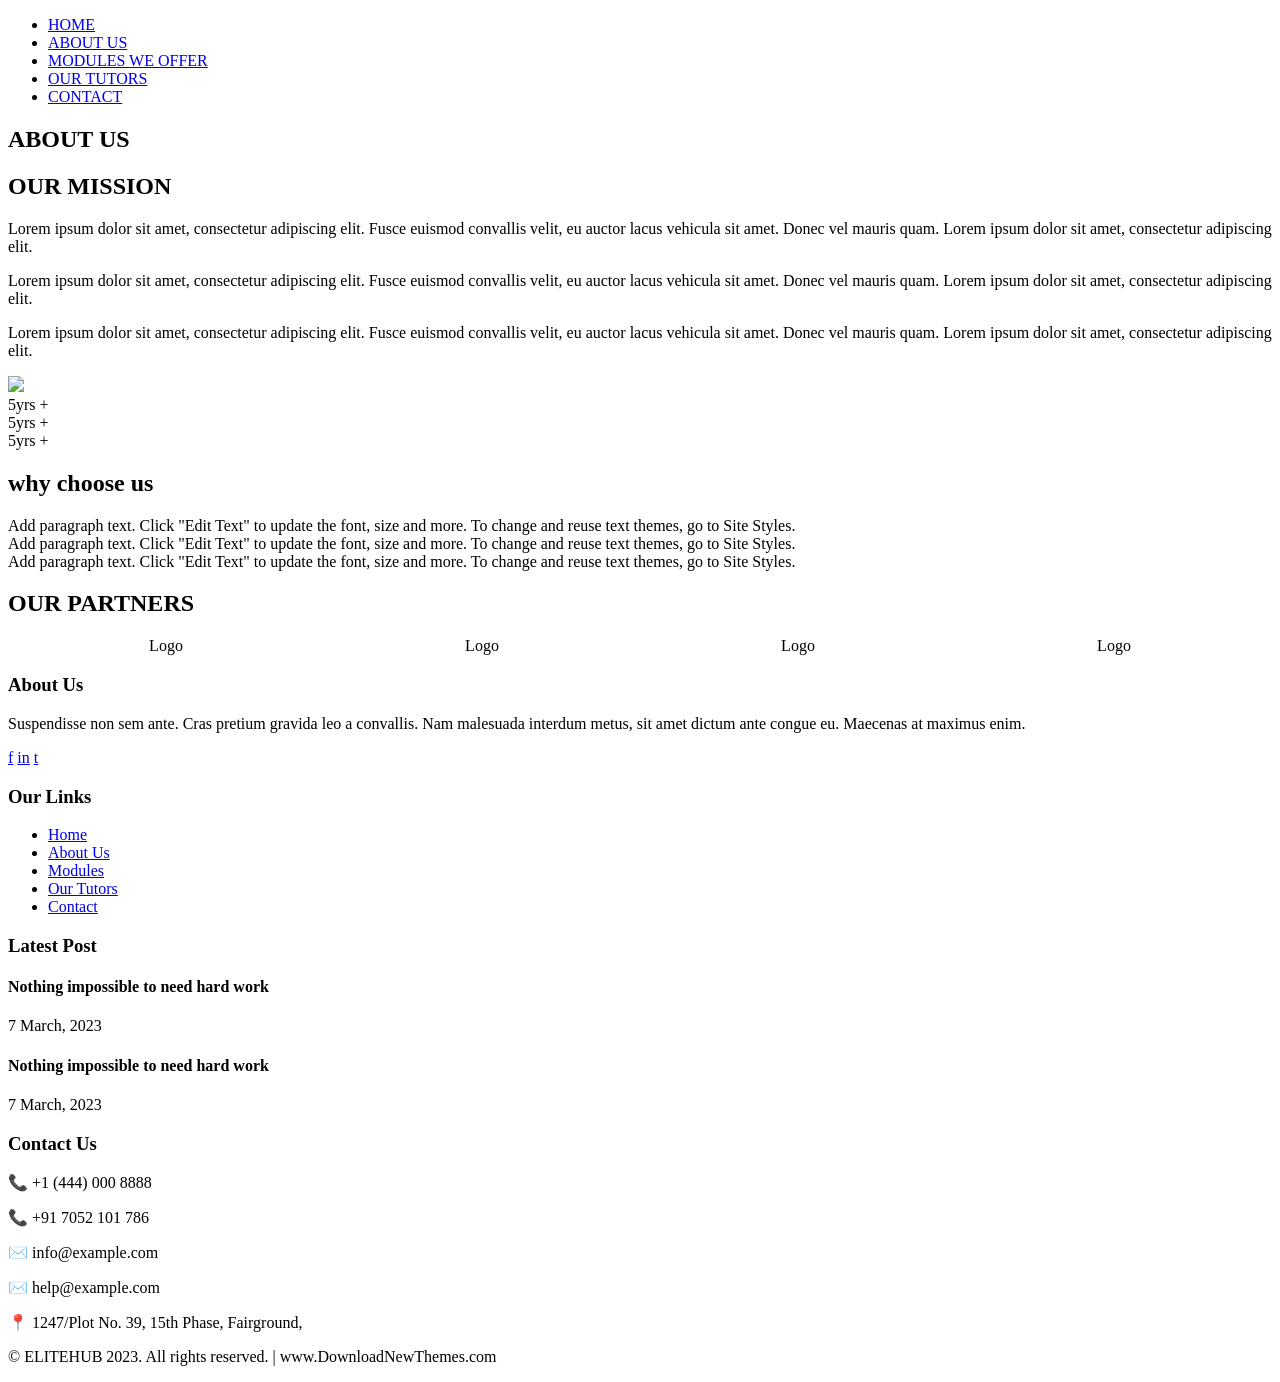
==== about.html @ 4fa6fce3 "Add files via upload" ====
<!DOCTYPE html>
<html lang="en">
<head>
    <meta charset="UTF-8">
    <meta name="viewport" content="width=device-width, initial-scale=1.0">
    <title>Elite Study Hub</title>
    <link rel="stylesheet" href="styles2.css">
    <link href="https://fonts.googleapis.com/css2?family=Poppins:ital,wght@0,100;0,200;0,300;0,400;0,500;0,600;0,700;0,800;0,900;1,100;1,200;1,300;1,400;1,500;1,600;1,700;1,800;1,900&display=swap" rel="stylesheet">
<link href="https://fonts.googleapis.com/css2?family=Poppins:ital,wght@0,100;0,200;0,300;0,400;0,500;0,600;0,700;0,800;0,900;1,100;1,200;1,300;1,400;1,500;1,600;1,700;1,800;1,900&display=swap" rel="stylesheet">

</head>
<body>

<!-- NAVBAR -->
<header>
    <div class="nav-links">
                <i class="fa fa-times"></i>
                <ul>
                  <li><a href="index.html">HOME</a></li>
                  <li><a href="About.html">ABOUT US</a></li>
                  <li><a href="Modules.html">MODULES WE OFFER</a></li>
                  <li><a href="Our tutors.html">OUR TUTORS</a></li>
                  <li><a href="contact.html">CONTACT</a></li>
                </ul>
            </div>
</header>

<!-- HERO SECTION -->
<section class="sub-hero">
    <div class="sub-hero-content">
        <h1>ABOUT US</h1>
    </div>
</section>

<!-- CONTENT -->

<section class="about us">

  <div class="row">
    <div class="about-col">
      <h1>OUR MISSION</h1>
      <p>Lorem ipsum dolor sit amet, consectetur adipiscing elit. 
        Fusce euismod convallis velit, eu auctor lacus vehicula sit amet. 
        Donec vel mauris quam. Lorem ipsum dolor sit amet, consectetur adipiscing elit.</p>
        <p>Lorem ipsum dolor sit amet, consectetur adipiscing elit. 
        Fusce euismod convallis velit, eu auctor lacus vehicula sit amet. 
        Donec vel mauris quam. Lorem ipsum dolor sit amet, consectetur adipiscing elit.</p>
        <p>Lorem ipsum dolor sit amet, consectetur adipiscing elit. 
        Fusce euismod convallis velit, eu auctor lacus vehicula sit amet. 
        Donec vel mauris quam. Lorem ipsum dolor sit amet, consectetur adipiscing elit.</p>
    </div>

    <div class="about-col">
      <img src="images/abt.jpg">
    </div> 
  </div>
</section>

  <div class="container">
 
    <div class="top-boxes">
      <div class="box">5yrs +</div>
      <div class="box">5yrs +</div>
      <div class="box">5yrs +</div>
    </div>
 
    <h2>why choose us</h2>
 
    <div class="why-section">
      <div class="text-box">
        Add paragraph text. Click "Edit Text" to update the font, size and more.
        To change and reuse text themes, go to Site Styles.
      </div>
 
      <div class="text-box">
        Add paragraph text. Click "Edit Text" to update the font, size and more.
        To change and reuse text themes, go to Site Styles.
      </div>
 
      <div class="text-box">
        Add paragraph text. Click "Edit Text" to update the font, size and more.
        To change and reuse text themes, go to Site Styles.
      </div>
    </div>
 
  </div>
 
<section>
    <h2 class="centered-header">OUR PARTNERS</h2>
    <div class="grid-4" style="display:flex; justify-content: space-around;">
        <div class="logo-circle">Logo</div>
        <div class="logo-circle">Logo</div>
        <div class="logo-circle">Logo</div>
        <div class="logo-circle">Logo</div>
    </div>
</section>
 

<!-- FOOTER SECTION -->
 <footer class="footer">
        <div class="footer-container">
            <!-- About Us -->
            <div class="footer-col">
                <h3>About Us</h3>
                <p class="about-text">
                    Suspendisse non sem ante. Cras pretium gravida leo a convallis. Nam malesuada interdum metus, sit amet dictum ante congue eu. Maecenas at maximus enim.
                </p>
                <div class="social-footer">
                    <a href="#">f</a>
                    <a href="#">in</a>
                    <a href="#">t</a>
                </div>
            </div>
            
            <!-- Our Links -->
            <div class="footer-col">
                <h3>Our Links</h3>
                <ul class="footer-links">
                    <li><a href="#">Home</a></li>
                    <li><a href="#">About Us</a></li>
                    <li><a href="#">Modules</a></li>
                    <li><a href="#">Our Tutors</a></li>
                    <li><a href="#">Contact</a></li>
                </ul>
            </div>
            
            <!-- Latest Posts -->
            <div class="footer-col">
                <h3>Latest Post</h3>
                <div class="latest-posts">
                    <div class="post-item">
                        <div class="post-image" style="background-image: url('');"></div>
                        <div class="post-info">
                            <h4>Nothing impossible to need hard work</h4>
                            <span>7 March, 2023</span>
                        </div>
                    </div>
                    <div class="post-item">
                        <div class="post-image" style="background-image: url('');"></div>
                        <div class="post-info">
                            <h4>Nothing impossible to need hard work</h4>
                            <span>7 March, 2023</span>
                        </div>
                    </div>
                </div>
            </div>
            
            <!-- Contact Us -->
            <div class="footer-col">
                <h3>Contact Us</h3>
                <div class="contact-info-footer">
                    <p>📞 +1 (444) 000 8888</p>
                    <p>📞 +91 7052 101 786</p>
                    <p>✉️ info@example.com</p>
                    <p>✉️ help@example.com</p>
                    <p>📍 1247/Plot No. 39, 15th Phase, Fairground, </p>
                </div>
            </div>
        </div>
        
        <!-- Copyright -->
        <div class="copyright">
            <p>© ELITEHUB 2023. All rights reserved. | www.DownloadNewThemes.com</p>
        </div>
    </footer>
</body>
</html>
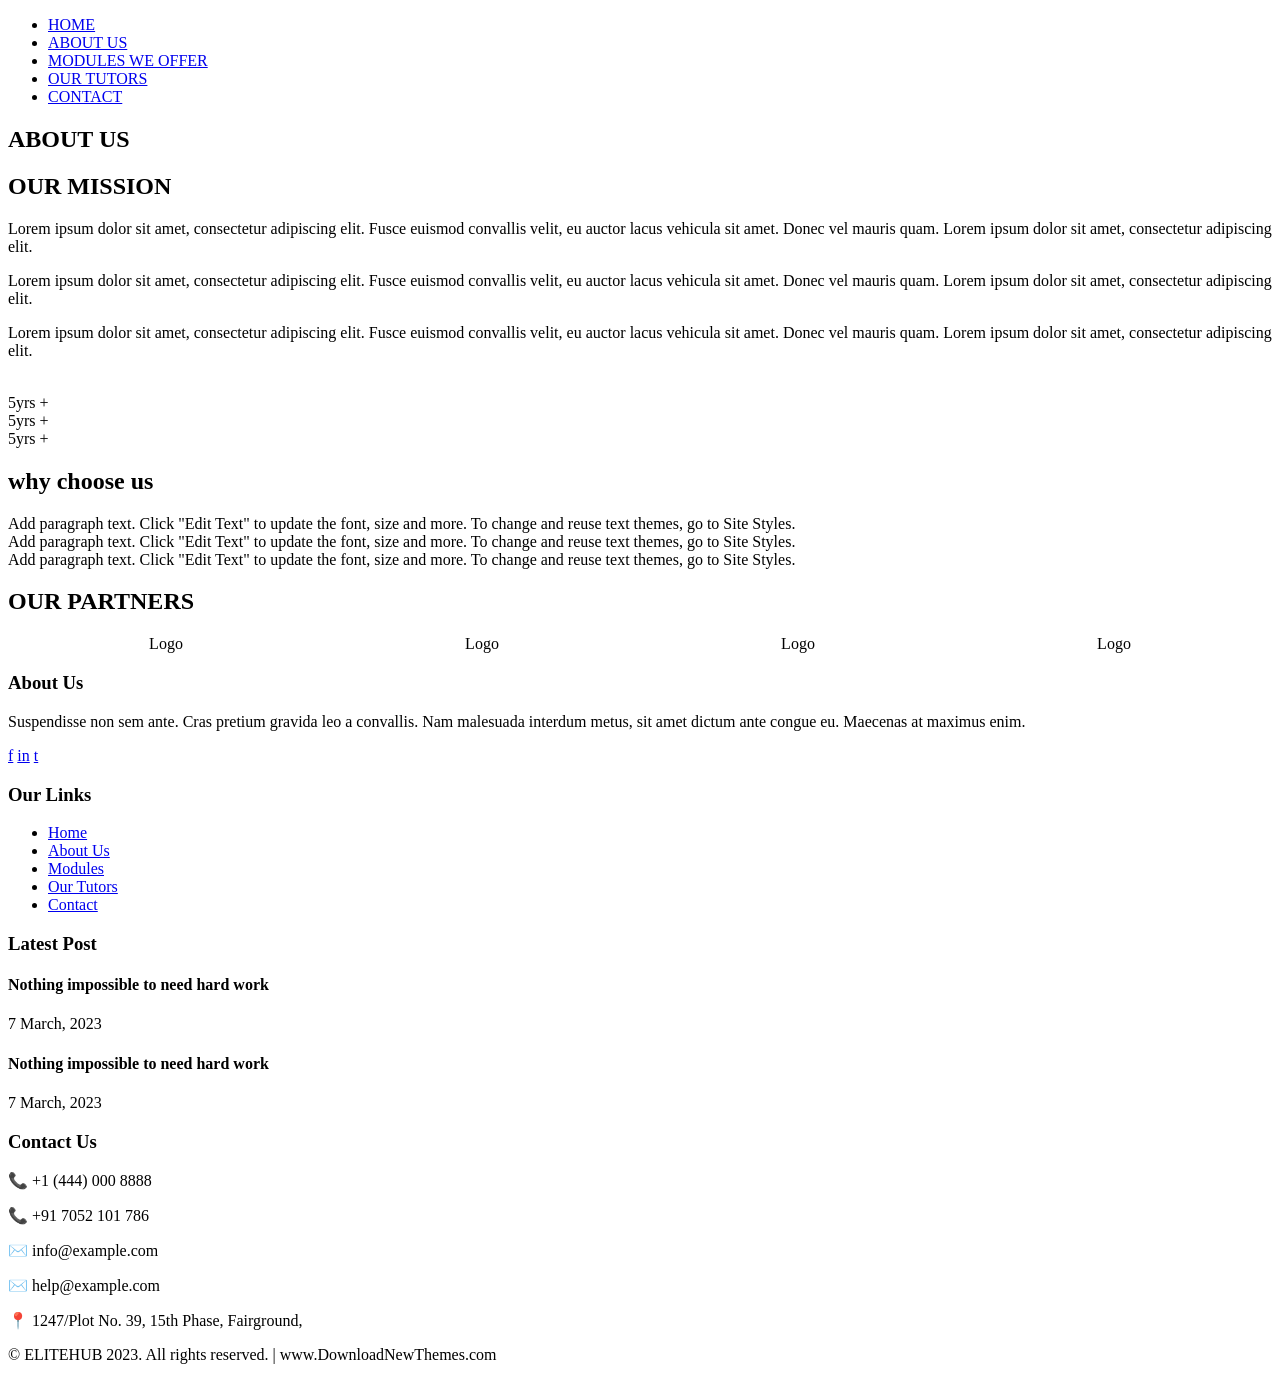
==== commit 58668cd7: "Add files via upload" ====
--- a/about.html
+++ b/about.html
@@ -13,16 +13,18 @@
 
 <!-- NAVBAR -->
 <header>
+    <nav>
     <div class="nav-links">
                 <i class="fa fa-times"></i>
                 <ul>
                   <li><a href="index.html">HOME</a></li>
-                  <li><a href="About.html">ABOUT US</a></li>
+                  <li><a href="about.html">ABOUT US</a></li>
                   <li><a href="Modules.html">MODULES WE OFFER</a></li>
                   <li><a href="Our tutors.html">OUR TUTORS</a></li>
                   <li><a href="contact.html">CONTACT</a></li>
                 </ul>
             </div>
+    </nav>
 </header>
 
 <!-- HERO SECTION -->
@@ -33,7 +35,7 @@
 </section>
 
 <!-- CONTENT -->
-
+ <main>
 <section class="about us">
 
   <div class="row">
@@ -51,7 +53,7 @@
     </div>
 
     <div class="about-col">
-      <img src="images/abt.jpg">
+      <img src="">
     </div> 
   </div>
 </section>
@@ -94,7 +96,7 @@
         <div class="logo-circle">Logo</div>
     </div>
 </section>
- 
+ </main>
 
 <!-- FOOTER SECTION -->
  <footer class="footer">
@@ -116,11 +118,11 @@
             <div class="footer-col">
                 <h3>Our Links</h3>
                 <ul class="footer-links">
-                    <li><a href="#">Home</a></li>
-                    <li><a href="#">About Us</a></li>
-                    <li><a href="#">Modules</a></li>
-                    <li><a href="#">Our Tutors</a></li>
-                    <li><a href="#">Contact</a></li>
+                    <li><a href="index.html">Home</a></li>
+                    <li><a href="about.html">About Us</a></li>
+                    <li><a href="Modules.html">Modules</a></li>
+                    <li><a href="Our tutors.html">Our Tutors</a></li>
+                    <li><a href="contact.html">Contact</a></li>
                 </ul>
             </div>
             
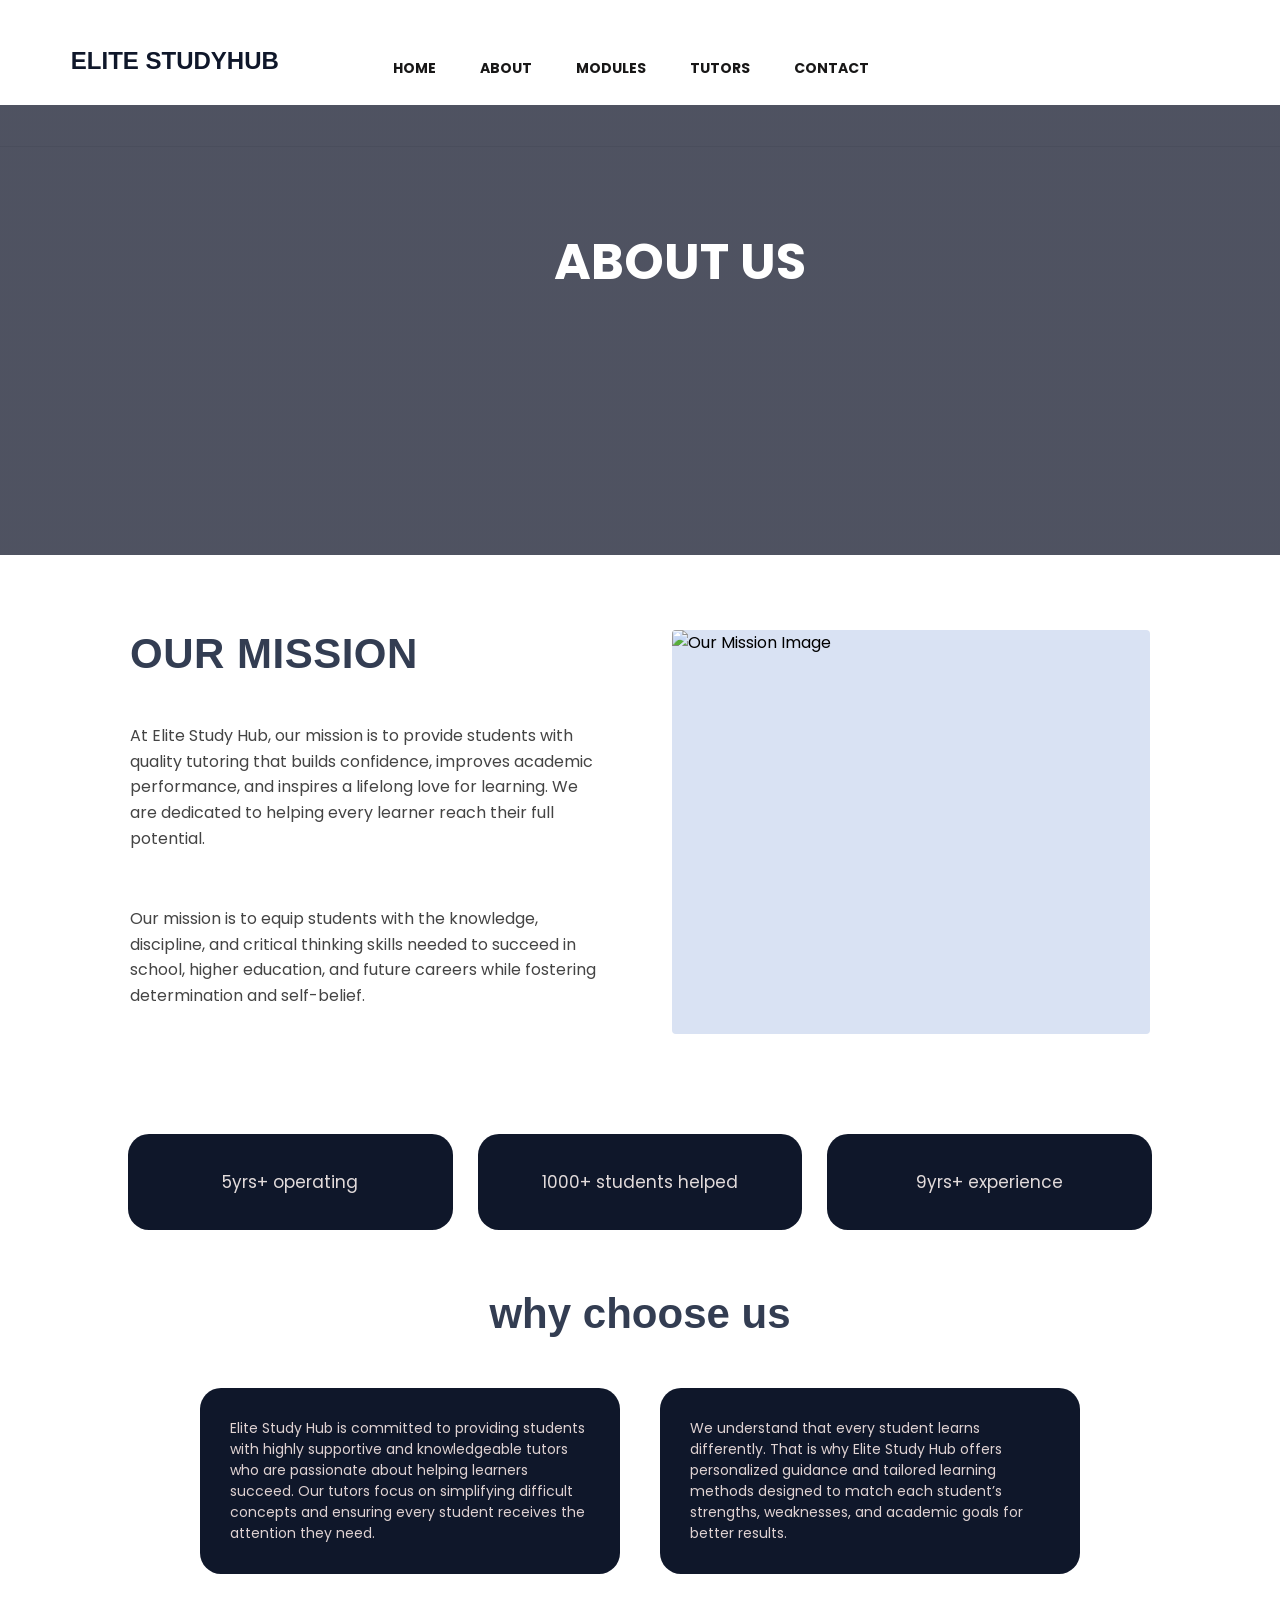
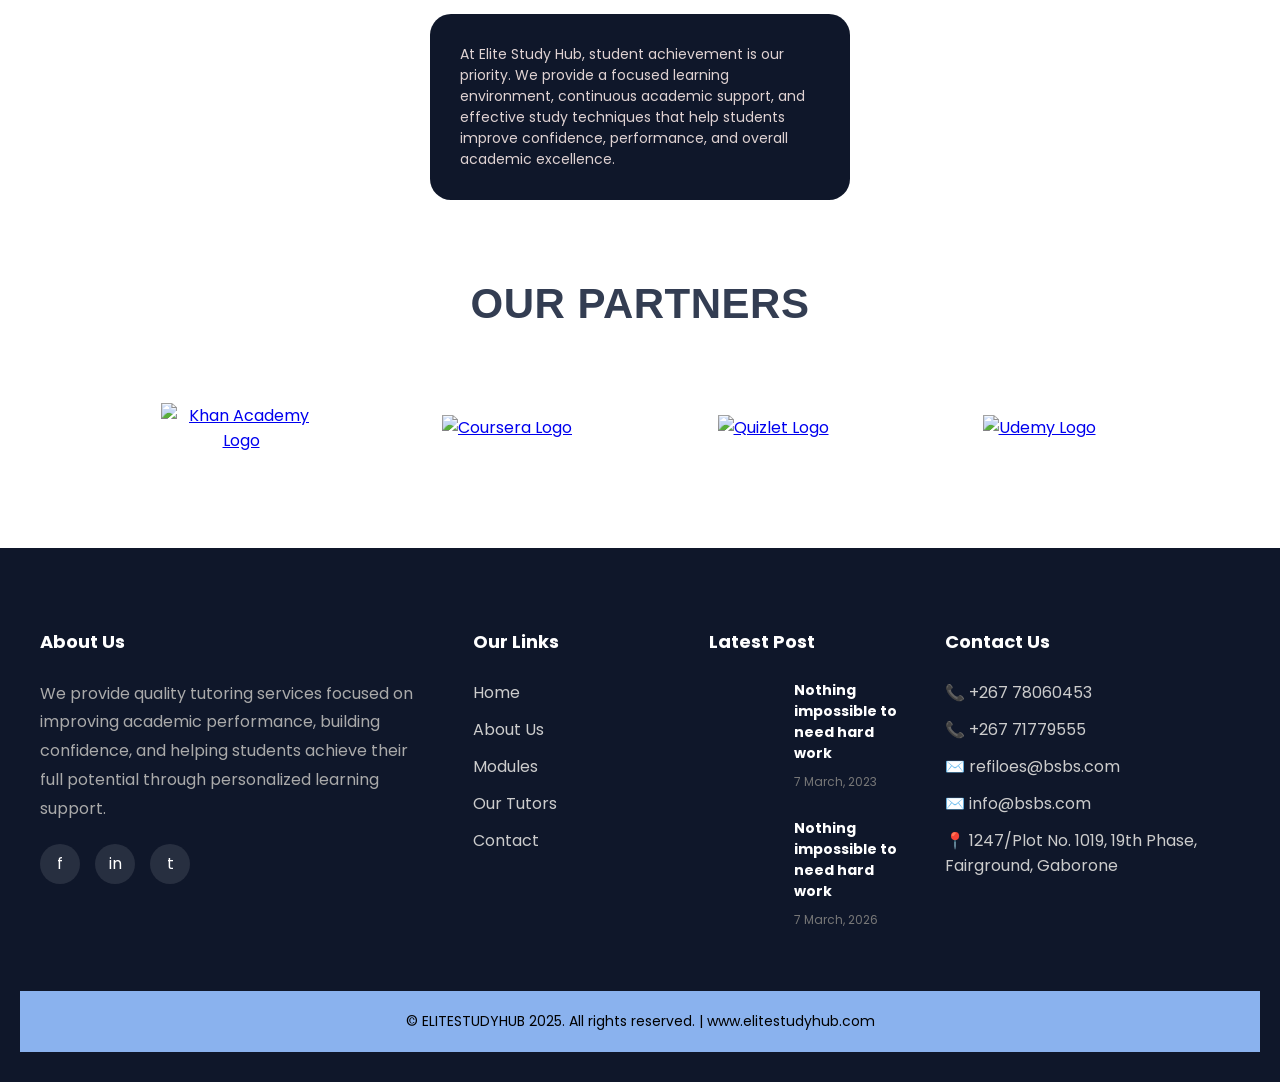
==== commit a63c876a: "Add files via upload" ====
--- a/about.html
+++ b/about.html
@@ -14,13 +14,13 @@
 <!-- NAVBAR -->
 <header>
     <nav>
-    <div class="nav-links">
-                <i class="fa fa-times"></i>
-                <ul>
-                  <li><a href="index.html">HOME</a></li>
-                  <li><a href="about.html">ABOUT US</a></li>
-                  <li><a href="Modules.html">MODULES WE OFFER</a></li>
-                  <li><a href="Our tutors.html">OUR TUTORS</a></li>
+        <div class="logo">ELITE STUDYHUB</div>
+        <div class="nav-links">
+            <ul>
+                <li><a href="index.html">HOME</a></li>
+                <li><a href="about.html">ABOUT</a></li>
+                <li><a href="modules.html">MODULES</a></li>
+                  <li><a href="tutors.html">TUTORS</a></li>
                   <li><a href="contact.html">CONTACT</a></li>
                 </ul>
             </div>
@@ -36,66 +36,71 @@
 
 <!-- CONTENT -->
  <main>
-<section class="about us">
-
+<section class="about-us">
   <div class="row">
-    <div class="about-col">
+    <div class="about-col text-side">
       <h1>OUR MISSION</h1>
-      <p>Lorem ipsum dolor sit amet, consectetur adipiscing elit. 
-        Fusce euismod convallis velit, eu auctor lacus vehicula sit amet. 
-        Donec vel mauris quam. Lorem ipsum dolor sit amet, consectetur adipiscing elit.</p>
-        <p>Lorem ipsum dolor sit amet, consectetur adipiscing elit. 
-        Fusce euismod convallis velit, eu auctor lacus vehicula sit amet. 
-        Donec vel mauris quam. Lorem ipsum dolor sit amet, consectetur adipiscing elit.</p>
-        <p>Lorem ipsum dolor sit amet, consectetur adipiscing elit. 
-        Fusce euismod convallis velit, eu auctor lacus vehicula sit amet. 
-        Donec vel mauris quam. Lorem ipsum dolor sit amet, consectetur adipiscing elit.</p>
+      <p>At Elite Study Hub, our mission is to provide students with quality tutoring that builds confidence, improves academic performance, and inspires a lifelong love for learning. We are dedicated to helping every learner reach their full potential.</p>
+      <p>Our mission is to equip students with the knowledge, discipline, and critical thinking skills needed to succeed in school, higher education, and future careers while fostering determination and self-belief.</p>
     </div>
 
-    <div class="about-col">
-      <img src="">
+    <div class="about-col image-side">
+      <img src="images/abt.jpg" alt="Our Mission Image">
     </div> 
   </div>
 </section>
 
-  <div class="container">
- 
+ <section class="why-choose-us-container">
     <div class="top-boxes">
-      <div class="box">5yrs +</div>
-      <div class="box">5yrs +</div>
-      <div class="box">5yrs +</div>
+        <div class="box">5yrs+ operating</div>
+        <div class="box">1000+ students helped</div>
+        <div class="box">9yrs+ experience</div>
     </div>
- 
+
     <h2>why choose us</h2>
- 
+
     <div class="why-section">
-      <div class="text-box">
-        Add paragraph text. Click "Edit Text" to update the font, size and more.
-        To change and reuse text themes, go to Site Styles.
-      </div>
- 
-      <div class="text-box">
-        Add paragraph text. Click "Edit Text" to update the font, size and more.
-        To change and reuse text themes, go to Site Styles.
-      </div>
- 
-      <div class="text-box">
-        Add paragraph text. Click "Edit Text" to update the font, size and more.
-        To change and reuse text themes, go to Site Styles.
-      </div>
-    </div>
- 
-  </div>
- 
-<section>
-    <h2 class="centered-header">OUR PARTNERS</h2>
-    <div class="grid-4" style="display:flex; justify-content: space-around;">
-        <div class="logo-circle">Logo</div>
-        <div class="logo-circle">Logo</div>
-        <div class="logo-circle">Logo</div>
-        <div class="logo-circle">Logo</div>
+        <div class="text-box">
+           Elite Study Hub is committed to providing students with highly supportive and knowledgeable tutors who are passionate about helping learners succeed. Our tutors focus on simplifying difficult concepts and ensuring every student receives the attention they need.
+        </div>
+
+        <div class="text-box">
+          We understand that every student learns differently. That is why Elite Study Hub offers personalized guidance and tailored learning methods designed to match each student’s strengths, weaknesses, and academic goals for better results.
+        </div>
+
+        <div class="text-box">
+           At Elite Study Hub, student achievement is our priority. We provide a focused learning environment, continuous academic support, and effective study techniques that help students improve confidence, performance, and overall academic excellence.
+        </div>
     </div>
 </section>
+ 
+<section class="partners-section">
+    <h2 class="centered-header">OUR PARTNERS</h2>
+    
+    <div class="partners-logo-row">
+        <div class="logo-item">
+            <a href="https://www.khanacademy.org">
+    <img src="images/khan.png" alt="Khan Academy Logo">
+</a>
+        </div>
+        <div class="logo-item">
+            <a href="https://www.coursera.org">
+    <img src="images/coursera.png" alt="Coursera Logo">
+</a>
+        </div>
+        <div class="logo-item">
+            <a href="https://www.quizlet.com">
+    <img src="images/quzlet.jpg" alt="Quizlet Logo">
+</a>
+        </div>
+        <div class="logo-item">
+            <a href="https://www.udemy.com">
+    <img src="images/udemy.png" alt="Udemy Logo">
+</a>
+        </div>
+    </div>
+</section>
+
  </main>
 
 <!-- FOOTER SECTION -->
@@ -105,12 +110,12 @@
             <div class="footer-col">
                 <h3>About Us</h3>
                 <p class="about-text">
-                    Suspendisse non sem ante. Cras pretium gravida leo a convallis. Nam malesuada interdum metus, sit amet dictum ante congue eu. Maecenas at maximus enim.
+We provide quality tutoring services focused on improving academic performance, building confidence, and helping students achieve their full potential through personalized learning support.
                 </p>
                 <div class="social-footer">
-                    <a href="#">f</a>
-                    <a href="#">in</a>
-                    <a href="#">t</a>
+                    <a href="https://www.facebook.com/cassper.mt">f</a>
+                    <a href="https://www.linkedin.com/in/refiloe-shawn-motsilenyane-b06b78376/">in</a>
+                    <a href="https://x.com/SRefwayn">t</a>
                 </div>
             </div>
             
@@ -120,8 +125,8 @@
                 <ul class="footer-links">
                     <li><a href="index.html">Home</a></li>
                     <li><a href="about.html">About Us</a></li>
-                    <li><a href="Modules.html">Modules</a></li>
-                    <li><a href="Our tutors.html">Our Tutors</a></li>
+                    <li><a href="modules.html">Modules</a></li>
+                    <li><a href="tutors.html">Our Tutors</a></li>
                     <li><a href="contact.html">Contact</a></li>
                 </ul>
             </div>
@@ -131,17 +136,17 @@
                 <h3>Latest Post</h3>
                 <div class="latest-posts">
                     <div class="post-item">
-                        <div class="post-image" style="background-image: url('');"></div>
+                        <div class="post-image" style="background-image: url('images/post2.jpg');"></div>
                         <div class="post-info">
                             <h4>Nothing impossible to need hard work</h4>
                             <span>7 March, 2023</span>
                         </div>
                     </div>
                     <div class="post-item">
-                        <div class="post-image" style="background-image: url('');"></div>
+                        <div class="post-image" style="background-image: url('images/socialmedia.jpg');"></div>
                         <div class="post-info">
                             <h4>Nothing impossible to need hard work</h4>
-                            <span>7 March, 2023</span>
+                            <span>7 March, 2026</span>
                         </div>
                     </div>
                 </div>
@@ -151,18 +156,18 @@
             <div class="footer-col">
                 <h3>Contact Us</h3>
                 <div class="contact-info-footer">
-                    <p>📞 +1 (444) 000 8888</p>
-                    <p>📞 +91 7052 101 786</p>
-                    <p>✉️ info@example.com</p>
-                    <p>✉️ help@example.com</p>
-                    <p>📍 1247/Plot No. 39, 15th Phase, Fairground, </p>
+                    <p>📞 +267 78060453</p>
+                    <p>📞 +267 71779555</p>
+                    <p>✉️ refiloes@bsbs.com</p>
+                    <p>✉️ info@bsbs.com</p>
+                    <p>📍 1247/Plot No. 1019, 19th Phase, Fairground, Gaborone </p>
                 </div>
             </div>
         </div>
         
         <!-- Copyright -->
         <div class="copyright">
-            <p>© ELITEHUB 2023. All rights reserved. | www.DownloadNewThemes.com</p>
+            <p>© ELITESTUDYHUB 2025. All rights reserved. | www.elitestudyhub.com</p>
         </div>
     </footer>
 </body>
--- a/styles2.css
+++ b/styles2.css
@@ -0,0 +1,1515 @@
+* {
+    margin: 0;
+    padding: 0;
+    box-sizing: border-box;
+    font-family: "Poppins", sans-serif;
+}
+
+/* NAVBAR */
+header {
+    background: white;
+    padding: 15px 50px;
+    border-bottom: 1px solid #eee;
+}
+
+nav ul {
+    display: flex;
+    list-style: none;
+    gap: 20px;
+    cursor: pointer;
+}
+
+nav{
+    display: flex;
+    padding: 2% 6%;
+    justify-content: space-between;
+    align-items: center;
+}
+
+.nav-links{
+    list-style: none;
+    display: inline-block;
+    padding: 8px 12px;
+    position: center;
+    text-align: right;
+    padding-right: 40px;
+}
+
+.nav-links ul{
+    margin-right: 6.3cm;
+    padding-bottom: 10px;
+    position: center    ;
+    }
+.nav-links ul li{
+    list-style: none;
+    display: inline-block;
+    padding: 8px 12px;
+    position: relative;
+}
+
+.nav-links ul li a{
+    color: rgb(24, 23, 23);
+    text-decoration: none;
+    font-size: 14px;
+    font-weight: 650;
+    transition: color 0.2s ease;
+    text-align: center;
+    }
+.nav-links ul li::after{
+    content: '';
+    width: 0%;
+    height: 2px;
+    background: #0f172a;
+    display: block;
+    margin: auto;
+    transition: 0.5s;
+}
+.nav-links ul li:hover::after{
+    width: 100%;}
+
+.nav-links a:hover {
+    color:  #30519d;
+}
+.logo {
+    color:  #0f172a;
+    font-size: 24px;
+    font-weight: 800;
+    margin-top: -25px;
+    margin-left: -50px;
+}
+
+.btn {
+    padding: 10px 15px;
+    border: none;
+    background: rgb(71, 185, 230);
+    color: white;
+    cursor: pointer;
+}
+.courses {
+    display: flex;
+    flex-direction: column;   /* Stacks the h1 and the p vertically */
+    align-items: center;       /* Centers them horizontally on the screen */
+    text-align: center;        /* Ensures text wraps perfectly in the center */
+    width: 100%;
+    padding: 60px 20px 20px 20px; /* Generous top breathing room */
+    box-sizing: border-box;
+    font-family: 'Montserrat', sans-serif;
+}
+
+/* Main Bold Title */
+.courses h1 {
+    font-size: 42px;           /* Large, premium display size */
+    font-weight: 800;          /* Extra bold/heavy weight matching the mockup image */
+    color: #1e2530;            /* Rich dark slate tint */
+    margin: 0 0 12px 0;        /* Tight gap separating the title from the text below */
+    letter-spacing: -0.5px;
+}
+
+/* HERO */
+.hero {
+    height: 75vh;
+    background-image:  linear-gradient(rgba(4, 9, 30, 0.7), rgba(4, 9, 30, 0.7)), url(images/arie.jpg);
+    background-size: cover;
+    background-position: center;
+    display: flex;
+    align-items: center;
+    color: white;
+    padding-left: 80px;
+    margin-top: -50px;
+    position: relative;
+    top: 8px;
+}
+
+.hero-content h1 {
+    font-size: 50px;
+    margin: 15px 0;
+}
+
+.btn-primary {
+    padding: 12px 24px;
+    background: #b7c3de;
+    border: none;
+    color: white;
+    font-weight: 700;
+    margin-top: 27px;
+    cursor: pointer;
+    display: inline-block;
+    text-decoration: none;
+    text-align: center;
+    border-radius: 6px;
+    transition: background-color 0.3s ease, 
+                transform 0.3s cubic-bezier(0.25, 0.46, 0.45, 0.94), 
+                box-shadow 0.3s ease;
+}
+
+.btn-primary:hover {
+    background: #9aaec7;
+    transform: translateY(-3px);
+    box-shadow: 0 6px 15px rgba(183, 195, 222, 0.4);
+}
+
+.btn-primary:active {
+    transform: translateY(-1px);
+    box-shadow: 0 3px 8px rgba(183, 195, 222, 0.4);
+}
+
+/* COURSES */
+
+.courses {
+    width: 80%;
+    margin: auto;
+    text-align: center;
+    padding-top: 50px;
+}
+
+.courses h1 {
+    font-size: 36px;
+    font-weight: 700;
+    text-transform: uppercase;
+    margin-bottom: 30px;
+}
+
+.grid-3-col {
+    display: flex;
+    justify-content: space-between;
+    gap: 20px;
+}
+
+.card {
+    flex-basis: 31%;
+    background: #fdfdfd;
+    border: 1px inset #d6cece; 
+    padding: 20px;
+    box-sizing: border-box;
+    transition: transform 0.3s ease, box-shadow 0.3s ease; 
+    cursor: pointer;
+    display: flex;
+    align-items: center;
+    min-height: 170px;
+    border-radius: 9px;
+}
+
+.card p {
+    font-size: 14px;
+    color:#0f172a;
+    line-height: 1.6;
+    text-align: left;
+}
+
+.card:hover {
+    transform: translateY(-10px); 
+    box-shadow: 0 10px 20px rgba(0,0,0,0.2); 
+    background: #6e737d; 
+
+}
+
+.facilities {
+    width: 80%;
+    margin: 50px auto;
+    text-align: center;
+    font-family: 'Montserrat', sans-serif;
+}
+
+.facilities h2 {
+    font-size: 42px;
+    color: #333d52;
+    margin-bottom: 40px;
+    letter-spacing: 1px;
+}
+
+.flex-container {
+    display: flex;
+    align-items: flex-start;
+    justify-content: center;
+    gap: 50px;
+}
+
+.facility-image {
+    flex: 1;
+    max-width: 500px;
+}
+
+.facility-image img {
+    width: 100%;
+    height: auto;
+    border-radius: 4px;
+    background-color: #f0f0f0;
+}
+
+.facility-text {
+    flex: 1;
+    text-align: left;
+    display: flex;
+    flex-direction: column;
+    gap: 30px;
+}
+
+.facility-text p {
+    font-size: 16px;
+    line-height: 1.5;
+    color: #444;
+    margin: 0;
+}
+.features {
+    display: flex;
+    justify-content: space-around;
+    padding: 40px;
+    background: #f7f7f7;
+}
+
+.feature-box {
+    text-align: center;
+    width: 30%;
+}
+
+.testimonials {
+    padding: 60px 20px;
+    text-align: center;
+    background-color: #0f172a; 
+}
+
+.testimonials h2 {
+    font-size: 48px;
+    font-weight: 700;
+    text-transform: lowercase;
+    color: #abacad;
+    margin-bottom: 50px;
+}
+
+.testimonial-grid {
+    display: flex;
+    flex-wrap: wrap; 
+    justify-content: center; 
+    gap: 30px; 
+    max-width: 1000px;
+    margin: 0 auto;
+}
+
+.testimonial-item {
+    flex: 0 1 420px; 
+    background-color: #c2c3c5; 
+    border-radius: 60px;
+    padding: 30px;
+    display: flex;
+    align-items: center;
+    gap: 20px;
+    text-align: left;
+    min-height: 165px;
+    box-sizing: border-box;
+    transition: all 0.3s ease-in-out;
+    cursor: pointer;
+    box-shadow: 0 4px 6px rgba(0, 0, 0, 0.05);
+    border-radius: 4px;
+}
+
+.avatar {
+    width: 60px;
+    height: 60px;
+    background-color: #333; 
+    border-radius: 50%; 
+    flex-shrink: 0; 
+    position: relative;
+    overflow: hidden;
+}
+
+.testimonial-item p {
+    font-size: 14px;
+    line-height: 1.4;
+    color: #000;
+    margin: 0;
+}
+
+.testimonial-item.centered {
+    margin: 0 auto; 
+}
+
+.cta {
+    background-image: linear-gradient(rgba(0, 0, 0, 0.5), rgba(0, 0, 0, 0.5)), url('images/ref.jpg');
+    background-size: cover;
+    background-position: center;
+    width: 80%;
+    margin: 80px auto;
+    padding: 80px 50px;
+    border-radius: 4px;
+    text-align: left;
+    box-sizing: border-box;
+    display: flex;
+    flex-direction: column;
+    gap: 25px;
+}
+
+.cta h1 {
+    color: #fff; 
+    font-size: 42px;
+    font-weight: 800; 
+    line-height: 1.2;
+    max-width: 650px; 
+}
+
+.btn-cta {
+    display: inline-block;
+    width: fit-content;
+    text-decoration: none;
+    color: #fff; 
+    border: 1px solid #fff; 
+    padding: 12px 60px;
+    font-size: 14px;
+    font-weight: 600;
+    background: transparent;
+    transition: all 0.3s ease; 
+}
+
+.btn-cta:hover {
+    background-color: #fff; 
+    color: #000; 
+    transform: translateY(-3px);
+}
+
+@media (max-width: 1024px) {
+    header {
+        padding: 15px 30px;
+    }
+
+    nav {
+        padding: 2% 4%;
+    }
+
+    .nav-links ul {
+        margin-right: 0;
+    }
+
+    .hero {
+        height: 60vh;
+        padding-left: 40px;
+    }
+
+    .hero-content h1 {
+        font-size: 40px;
+    }
+
+    .courses, .facilities, .cta {
+        width: 90%;
+    }
+
+    .grid-3-col {
+        gap: 15px;
+    }
+
+    .card {
+        flex-basis: 48%;
+    }
+
+    .testimonial-grid {
+        gap: 20px;
+    }
+
+    .testimonial-item {
+        flex: 0 1 45%;
+    }
+}
+
+@media (max-width: 768px) {
+    nav {
+        flex-direction: column;
+        gap: 20px;
+        text-align: center;
+    }
+
+    .nav-links {
+        padding-right: 0;
+        text-align: center;
+    }
+
+    .nav-links ul {
+        flex-direction: column;
+        gap: 15px;
+    }
+
+    .logo {
+        margin-top: 0;
+        margin-left: 0;
+    }
+
+    .hero {
+        height: auto;
+        padding: 60px 20px;
+        justify-content: center;
+        text-align: center;
+    }
+
+    .hero-content h1 {
+        font-size: 32px;
+    }
+
+    .grid-3-col {
+        flex-direction: column;
+        gap: 20px;
+    }
+
+    .card {
+        flex-basis: 100%;
+    }
+
+    .flex-container {
+        flex-direction: column;
+        align-items: center;
+        gap: 30px;
+    }
+
+    .facility-image {
+        max-width: 100%;
+    }
+
+    .facility-text {
+        text-align: center;
+    }
+
+    .features {
+        flex-direction: column;
+        align-items: center;
+        gap: 30px;
+        padding: 40px 20px;
+    }
+
+    .feature-box {
+        width: 100%;
+    }
+
+    .testimonial-item {
+        flex: 0 1 100%;
+    }
+
+    .cta {
+        padding: 50px 30px;
+        text-align: center;
+        align-items: center;
+    }
+
+    .cta h1 {
+        font-size: 28px;
+    }
+
+    .btn-cta {
+        width: 100%;
+        box-sizing: border-box;
+        padding: 12px 0;
+    }
+}
+/* Footer */
+        .footer {
+            background: #0f172a;
+            color: #ccc;
+            padding: 80px 20px 30px;
+        }
+        
+        .footer-container {
+            max-width: 1200px;
+            margin: 0 auto;
+            display: grid;
+            grid-template-columns: 2fr 1fr 1fr 1.5fr;
+            gap: 40px;
+        }
+        
+        .footer-col h3 {
+            color: white;
+            margin-bottom: 25px;
+            font-size: 18px;
+        }
+        
+        .about-text {
+            color: #aaa;
+            line-height: 1.8;
+        }
+        
+        .footer-links {
+            list-style: none;
+        }
+        
+        .footer-links li {
+            margin-bottom: 12px;
+        }
+        
+        .footer-links a {
+            color: #ccc;
+            text-decoration: none;
+            transition: color 0.3s;
+        }
+        
+        .footer-links a:hover {
+            color: #332419;
+        }
+        
+        .latest-posts {
+            display: flex;
+            flex-direction: column;
+            gap: 25px;
+        }
+        
+        .post-item {
+            display: flex;
+            gap: 15px;
+        }
+        
+        .post-image {
+            width: 70px;
+            height: 60px;
+            background-size: cover;
+            border-radius: 6px;
+            flex-shrink: 0;
+        }
+        
+        .post-info h4 {
+            font-size: 14px;
+            color: white;
+            margin-bottom: 4px;
+        }
+        
+        .post-info span {
+            font-size: 12px;
+            color: #777;
+        }
+        
+        .contact-info-footer {
+            color: #ccc;
+        }
+        
+        .contact-info-footer p {
+            margin-bottom: 12px;
+            display: flex;
+            align-items: center;
+            gap: 10px;
+        }
+        
+        .social-footer {
+            display: flex;
+            gap: 15px;
+            margin-top: 20px;
+        }
+        
+        .social-footer a {
+            width: 40px;
+            height: 40px;
+            background: rgba(255,255,255,0.1);
+            border-radius: 50%;
+            display: flex;
+            align-items: center;
+            justify-content: center;
+            color: white;
+            text-decoration: none;
+        }
+        
+        .copyright {
+            background: #8ab2ee;
+            color: rgb(0, 0, 0);
+            text-align: center;
+            padding: 20px 0;
+            margin-top: 60px;
+            font-size: 14px;
+        }
+
+@media (max-width: 1024px) {
+    .footer {
+        padding: 60px 30px 30px;
+    }
+
+    .footer-container {
+        grid-template-columns: 1fr 1fr;
+        gap: 30px;
+    }
+}
+
+@media (max-width: 600px) {
+    .footer {
+        padding: 40px 20px 20px;
+    }
+
+    .footer-container {
+        grid-template-columns: 1fr;
+        gap: 35px;
+    }
+
+    .footer-col h3 {
+        margin-bottom: 15px;
+    }
+
+    .latest-posts {
+        gap: 20px;
+    }
+
+    .copyright {
+        margin-top: 40px;
+        padding: 15px 10px;
+    }
+}
+
+/* ABOUT US */
+
+.sub-hero {
+    height: 50vh;
+    width: 100%;
+    background-image: linear-gradient(rgba(4, 9, 30, 0.7), rgba(4, 9, 30, 0.7)), url(images/about.jpg);
+    background-size: cover;
+    background-position: center;
+    text-align: center;
+    color: #fff; 
+    padding-left: 80px;
+    margin-top: -50px;
+    position: relative;
+    top: 8px;
+}
+
+.sub-hero h1{
+    font-size: 50px;
+    padding-top: 10%;
+}
+
+.about-us {
+    margin: auto;
+    width: 80%;
+    padding-top: 60px;
+    padding-bottom: 50px;
+}
+
+.about-col{
+    padding: 30px 2px;
+    flex-basis: 48%;
+}
+
+.about-col img{
+    width: 80%;
+    height: 50%;
+    margin-left: 35px;
+    float: right;
+}
+
+.about-col h1{
+    padding-top: 0;
+}
+
+.about-col p{
+    padding: 15px 0 25px;
+}
+
+.about-us {
+    width: 80%;
+    margin: 80px auto;
+    font-family: 'Montserrat', sans-serif;
+    box-sizing: border-box;
+}
+
+.row {
+    display: flex;
+    align-items: stretch;
+    justify-content: space-between;
+    gap: 60px;
+    margin-top: -87px;
+}
+
+.about-col {
+    flex: 1;
+}
+
+.text-side {
+    text-align: left;
+    display: flex;
+    flex-direction: column;
+    justify-content: center;
+}
+
+.text-side h1 {
+    font-size: 42px;
+    font-weight: 800;
+    color: #333d52;
+    margin-bottom: 30px;
+    letter-spacing: 0.5px;
+}
+
+.text-side p {
+    font-size: 16px;
+    line-height: 1.6;
+    color: #444;
+    margin-bottom: 15px;
+}
+
+.text-side p:last-child {
+    margin-bottom: 0;
+}
+
+.image-side img {
+    width: 100%;
+    height: 100%;
+    object-fit: cover;
+    display: block;
+    border-radius: 4px;
+    background-color: #d9e2f3;
+    min-height: 400px;
+}
+
+.why-choose-us-container {
+    width: 80%;
+    margin: 80px auto;
+    text-align: center;
+    font-family: 'Montserrat', sans-serif;
+    box-sizing: border-box;
+}
+
+.top-boxes {
+    display: flex;
+    justify-content: space-between;
+    gap: 25px;
+    margin-bottom: 60px;
+    margin-top: -60px;
+}
+
+.top-boxes .box {
+    flex: 1;
+    background-color: #0f172a;
+    border-radius: 21px;
+    padding: 35px 20px;
+    font-size: 17px;
+    font-weight: 400;
+    color: #e2dbdb;
+    display: flex;
+    align-items: center;
+    justify-content: center;
+}
+
+.why-choose-us-container h2 {
+    font-size: 42px;
+    font-weight: 800;
+    color: #333d52;
+    text-transform: lowercase;
+    margin-bottom: 50px;
+}
+
+.why-section {
+    display: flex;
+    flex-wrap: wrap;
+    justify-content: center;
+    gap: 40px;
+    max-width: 950px;
+    margin: 0 auto;
+}
+
+.text-box {
+    flex: 0 1 420px;
+    background-color: #0f172a;
+    border-radius: 21px;
+    padding: 30px;
+    text-align: left;
+    font-size: 14px;
+    line-height: 1.5;
+    color: #dfd2d2;
+    box-sizing: border-box;
+    min-height: 140px;
+    transition: transform 0.3s ease, box-shadow 0.3s ease;
+}
+
+.text-box:hover {
+    transform: translateY(-5px);
+    box-shadow: 0 8px 16px rgba(0,0,0,0.1);
+}
+
+.partners-section {
+    width: 80%;
+    margin: 80px auto;
+    text-align: center;
+    font-family: 'Montserrat', sans-serif;
+    box-sizing: border-box;
+}
+
+.centered-header {
+    font-size: 42px;
+    font-weight: 800;
+    color: #333d52;
+    margin-bottom: 60px;
+    letter-spacing: 0.5px;
+}
+
+.partners-grid {
+    display: flex;
+    justify-content: space-around;
+    align-items: center;
+    gap: 30px;
+    flex-wrap: wrap;
+}
+
+.partners-logo-row {
+    display: flex;
+    justify-content: space-around;
+    align-items: center;
+    gap: 40px;
+    flex-wrap: wrap;
+}
+
+.logo-item {
+    width: 160px;
+    height: 80px;
+    display: flex;
+    align-items: center;
+    justify-content: center;
+    background: transparent;
+    box-sizing: border-box;
+    cursor: pointer;
+}
+
+.logo-item img {
+    max-width: 100%;
+    max-height: 100%;
+    object-fit: contain;
+    background: transparent;
+}
+
+.logo-item:hover img {
+    opacity: 1;
+    filter: grayscale(0%);
+    transform: scale(1.08);
+}
+
+@media (max-width: 1024px) {
+    .row {
+        gap: 40px;
+    }
+
+    .text-side h1 {
+        font-size: 36px;
+    }
+
+    .top-boxes {
+        gap: 15px;
+    }
+
+    .top-boxes .box {
+        font-size: 15px;
+        padding: 25px 15px;
+    }
+
+    .why-choose-us-container h2,
+    .centered-header {
+        font-size: 36px;
+    }
+
+    .why-section {
+        gap: 20px;
+    }
+
+    .text-box {
+        flex: 0 1 45%;
+    }
+}
+
+@media (max-width: 768px) {
+    .sub-hero {
+        padding-left: 20px;
+        height: 30vh;
+    }
+
+    .sub-hero h1 {
+        font-size: 36px;
+        padding-top: 15%;
+    }
+
+    .about-us,
+    .why-choose-us-container,
+    .partners-section {
+        width: 90%;
+        margin: 50px auto;
+    }
+
+    .row {
+        flex-direction: column;
+        gap: 30px;
+        margin-top: 0;
+    }
+
+    .text-side {
+        text-align: center;
+    }
+
+    .text-side h1 {
+        font-size: 32px;
+        margin-bottom: 20px;
+    }
+
+    .image-side img {
+        min-height: 300px;
+    }
+
+    .top-boxes {
+        flex-direction: column;
+        gap: 15px;
+        margin-top: 0;
+    }
+
+    .why-choose-us-container h2,
+    .centered-header {
+        font-size: 32px;
+        margin-bottom: 30px;
+    }
+
+    .text-box {
+        flex: 0 1 100%;
+        min-height: auto;
+    }
+
+    .partners-logo-row {
+        gap: 30px;
+        justify-content: center;
+    }
+
+    .logo-item {
+        width: 140px;
+        height: 70px;
+    }
+}
+
+  /* contact */
+.join-us-header {
+    display: flex;
+    flex-direction: column;
+    align-items: center;
+    text-align: center;
+    width: 100%;
+    padding: 60px 20px 20px 20px;
+    box-sizing: border-box;
+    font-family: 'Montserrat', sans-serif;
+}
+
+.join-us-header h1 {
+    font-size: 42px;
+    font-weight: 800;
+    color: #1e2530;
+    margin: 0 0 12px 0;
+    letter-spacing: -0.5px;
+}
+
+.join-us-header p {
+    font-size: 16px;
+    font-weight: 700;
+    color: #1e2530;
+    max-width: 650px;
+    line-height: 1.5;
+    margin: 0;
+}
+
+.info-container {
+    max-width: 1100px;
+    margin: 50px auto 50px;
+    display: grid;
+    grid-template-columns: repeat(auto-fit, minmax(300px, 1fr));
+    gap: 20px;
+    padding: 0 20px;
+}
+
+.info-card {
+    background: #0f172a;
+    color: white;
+    padding: 40px;
+    border-radius: 15px;
+    text-align: center;
+    transition: transform 0.3s ease;
+}
+
+.info-card:hover {
+    transform: translateY(-5px);
+}
+
+.info-card i {
+    color: var(--primary-orange);
+    font-size: 2rem;
+    margin-bottom: 15px;
+}
+
+.info-card h3 { 
+    margin-bottom: 10px; 
+}
+
+.info-card p { 
+    color: var(--text-gray); 
+    font-size: 0.9rem; 
+}
+
+.location {
+    width: 80%;
+    margin: 40px auto;
+    padding: 0px;
+    background-color: #d9e2f3; 
+    border: none;
+    border-radius: 15px; 
+    overflow: hidden;
+}
+
+.location iframe {
+    width: 100%;
+    height: 400px;
+    display: block;
+    border-radius: 10px;
+}
+
+.form-section {
+    display: flex;
+    justify-content: space-between;
+    align-items: flex-start;
+    gap: 60px;
+    width: 85%;
+    max-width: 1200px;
+    margin: 80px auto;
+    font-family: 'Montserrat', sans-serif;
+    box-sizing: border-box;
+}
+
+.form-left {
+    flex: 1;
+    min-width: 50%;
+}
+
+.form-header h2 {
+    width: 100%;
+    font-size: 32px;
+    font-weight: 700;
+    color: #2c3647;
+    margin: 0 0 10px 0;
+}
+
+.form-header p {
+    font-size: 14px;
+    line-height: 1.6;
+    color: #707a8a;
+    margin: 0 0 30px 0;
+}
+
+.contact-form {
+    display: grid;
+    grid-template-columns: repeat(2, 1fr);
+    gap: 20px;
+}
+
+.contact-form input,
+.contact-form textarea {
+    width: 100%;
+    padding: 14px 18px;
+    font-size: 14px;
+    font-family: inherit;
+    background-color: #f8fafc;
+    border: 1px solid #e2e8f0;
+    border-radius: 6px;
+    box-sizing: border-box;
+    color: #334155;
+    transition: border-color 0.2s ease, box-shadow 0.2s ease;
+}
+
+.contact-form input:focus,
+.contact-form textarea:focus {
+    outline: none;
+    border-color: #0f172a;
+    background-color: #ffffff;
+}
+
+.contact-form textarea,
+.contact-form .btn-submit {
+    grid-column: span 2; 
+}
+
+.contact-form textarea {
+    height: 140px;
+    resize: vertical;
+}
+
+.btn-submit {
+    background-color: #0f172a;
+    color: #ffffff;
+    font-size: 14px;
+    font-weight: 700;
+    text-transform: uppercase;
+    letter-spacing: 0.5px;
+    border: none;
+    padding: 16px;
+    border-radius: 6px;
+    cursor: pointer;
+    transition: background-color 0.2s ease, transform 0.1s ease;
+}
+
+.btn-submit:hover {
+    background-color: #5f4f4d;
+}
+
+.btn-submit:active {
+    transform: scale(0.99);
+}
+
+.trial-box {
+    flex: 1;
+    max-width: 420px;
+    padding-top: 50px;
+}
+
+.trial-box p {
+    color: #292746;
+    font-weight: 700;
+    font-size: 13px;
+    letter-spacing: 1px;
+    text-transform: uppercase;
+    margin: 0 0 12px 0;
+}
+
+.trial-box h2 {
+    font-size: 34px;
+    font-weight: 800;
+    line-height: 1.3;
+    color: #2c3647;
+    margin: 0 0 16px 0;
+}
+
+.trial-box span {
+    display: block;
+    font-size: 14px;
+    line-height: 1.6;
+    color: #707a8a;
+}
+
+.thank-you-box {
+    display: none;
+    text-align: center;
+    padding: 40px 20px;
+    background-color: #f8fafc;
+    border: 2px dashed #11d85a;
+    border-radius: 12px;
+    box-sizing: border-box;
+    animation: popIn 0.4s cubic-bezier(0.175, 0.885, 0.32, 1.275) forwards;
+}
+
+.success-icon {
+    width: 60px;
+    height: 60px;
+    background-color: #2ec4b6;
+    color: white;
+    font-size: 30px;
+    font-weight: bold;
+    line-height: 60px;
+    border-radius: 50%;
+    margin: 0 auto 20px auto;
+}
+
+.thank-you-box h3 {
+    font-size: 26px;
+    color: #2c3647;
+    margin: 0 0 10px 0;
+    font-weight: 800;
+}
+
+.thank-you-box p {
+    font-size: 15px;
+    line-height: 1.6;
+    color: #707a8a;
+    margin: 0;
+}
+
+.form-left.submitted #quoteForm {
+    display: none;
+}
+
+.form-left.submitted #thankYouMessage {
+    display: block;
+}
+
+@keyframes popIn {
+    0% {
+        opacity: 0;
+        transform: scale(0.9) translateY(10px);
+    }
+    100% {
+        opacity: 1;
+        transform: scale(1) translateY(0);
+    }
+}
+
+@media (max-width: 768px) {
+    .form-section {
+        flex-direction: column-reverse;
+        gap: 40px;
+    }
+    
+    .trial-box {
+        max-width: 100%;
+        padding-top: 0;
+    }
+    
+    .contact-form {
+        grid-template-columns: 1fr;
+    }
+    
+    .contact-form textarea,
+    .contact-form .btn-submit {
+        grid-column: span 1;
+    }
+}
+
+ /* modules & our tutors */
+ .tutors-header {
+    display: flex;
+    flex-direction: column;
+    align-items: center;
+    text-align: center;
+    width: 100%;
+    padding: 60px 20px 20px 20px;
+    box-sizing: border-box;
+    font-family: 'Montserrat', sans-serif;
+}
+
+.tutors-header h1 {
+    font-size: 42px;
+    font-weight: 800;
+    color: #1e2530;
+    margin: 0 0 12px 0;
+    letter-spacing: -0.5px;
+}
+
+.courses-header {
+    display: flex;
+    flex-direction: column;
+    align-items: center;
+    text-align: center;
+    width: 100%;
+    padding: 60px 20px 20px 20px;
+    box-sizing: border-box;
+    font-family: 'Montserrat', sans-serif;
+}
+
+.courses-header h1 {
+    font-size: 42px;
+    font-weight: 800;
+    color: #1e2530;
+    margin: 0 0 12px 0;
+    letter-spacing: -0.5px;
+}
+
+.courses-section {
+    width: 80%;
+    margin: 60px auto;
+    font-family: 'Montserrat', sans-serif;
+    box-sizing: border-box;
+}
+
+.section-container {
+    max-width: 1200px;
+    margin: 0 auto;
+}
+
+.courses-grid {
+    display: grid;
+    grid-template-columns: repeat(auto-fit, minmax(320px, 1fr));
+    gap: 30px;
+}
+
+.course-card {
+    background-color: #f4f7fc;
+    border-radius: 20px;
+    overflow: hidden;
+    box-shadow: 0 4px 10px rgba(0, 0, 0, 0.04);
+    display: flex;
+    flex-direction: column;
+    transition: transform 0.35s cubic-bezier(0.25, 0.46, 0.45, 0.94), 
+                box-shadow 0.35s ease;
+    cursor: pointer;
+}
+
+.course-card:hover {
+    transform: translateY(-8px);
+    box-shadow: 0 15px 30px rgba(51, 61, 82, 0.12);
+}
+
+.course-image {
+    height: 220px;
+    background-size: cover;
+    background-position: center;
+    background-repeat: no-repeat;
+    position: relative;
+    border-top-left-radius: 20px;
+    border-top-right-radius: 20px;
+}
+
+.course-card:nth-child(1) .course-image { background-color: #2b70c9; }
+.course-card:nth-child(2) .course-image { background-color: #d17b41; }
+.course-card:nth-child(3) .course-image { background-color: #283347; }
+.course-card:nth-child(4) .course-image { background-color: #4a5c7a; }
+.course-card:nth-child(5) .course-image { background-color: #5c88bf; }
+.course-card:nth-child(6) .course-image { background-color: #e08c53; }
+
+.category-badge {
+    position: absolute;
+    top: 15px;
+    right: 15px;
+    background-color: #1e2530;
+    color: #ffffff;
+    font-size: 12px;
+    font-weight: 700;
+    padding: 6px 16px;
+    border-radius: 20px;
+    letter-spacing: 0.3px;
+    box-shadow: 0 2px 6px rgba(0, 0, 0, 0.1);
+}
+
+.course-content {
+    padding: 25px;
+    text-align: left;
+    display: flex;
+    flex-direction: column;
+    flex-grow: 1;
+}
+
+.course-content h3 {
+    font-size: 22px;
+    font-weight: 800;
+    color: #2c3647;
+    margin: 0 0 12px 0;
+}
+
+.course-description {
+    font-size: 14px;
+    line-height: 1.6;
+    color: #707a8a;
+    margin: 0 0 20px 0;
+    flex-grow: 1;
+}
+
+.btn-link {
+    display: inline-block;
+    background-color: #1e2530;
+    color: #d2c5c5;
+    padding: 10px 20px;
+    font-size: 14px;
+    font-weight: 700;
+    text-decoration: none;
+    text-transform: uppercase;
+    letter-spacing: 0.5px;
+    border-radius: 6px;
+    transition: background-color 0.2s ease, transform 0.1s ease;
+}
+
+.btn-link:hover {
+    background-color: #abc0f2;
+    color: #ffffff;
+    transform: translateY(-2px);
+}
+
+.team-message {
+    width: 100%;
+    background-color: #ffffff;
+    padding: 60px 0 80px 0;
+    box-sizing: border-box;
+    font-family: 'Montserrat', sans-serif;
+    position: relative;
+}
+
+.message-container {
+    max-width: 900px;
+    margin: 0 auto;
+    padding: 0 20px;
+    text-align: center;
+}
+
+.message-container h2 {
+    font-size: 38px;
+    font-weight: 800;
+    color: #2c3647;
+    margin: 0 0 24px 0;
+    letter-spacing: -0.5px;
+}
+
+.message-container p {
+    font-size: 16px;
+    line-height: 1.8;
+    color: #4a5568;
+    margin: 0;
+    font-weight: 500;
+}
+
+.team-message::after {
+    content: '';
+    position: absolute;
+    bottom: 0;
+    left: 10%;
+    width: 80%;
+    height: 1px;
+    background-color: #333d52;
+    opacity: 0.2;
+}
+
+@media (max-width: 1024px) {
+    .tutors-header h1,
+    .courses-header h1 {
+        font-size: 36px;
+    }
+
+    .courses-section {
+        width: 90%;
+        margin: 40px auto;
+    }
+
+    .courses-grid {
+        grid-template-columns: repeat(auto-fit, minmax(280px, 1fr));
+        gap: 20px;
+    }
+
+    .message-container {
+        max-width: 90%;
+    }
+
+    .message-container h2 {
+        font-size: 32px;
+    }
+}
+
+@media (max-width: 768px) {
+    .tutors-header,
+    .courses-header {
+        padding: 40px 20px 10px 20px;
+    }
+
+    .tutors-header h1,
+    .courses-header h1 {
+        font-size: 30px;
+    }
+
+    .courses-section {
+        width: 95%;
+        margin: 30px auto;
+    }
+
+    .courses-grid {
+        grid-template-columns: 1fr;
+        gap: 25px;
+    }
+
+    .course-image {
+        height: 200px;
+    }
+
+    .course-content {
+        padding: 20px;
+    }
+
+    .course-content h3 {
+        font-size: 20px;
+    }
+
+    .btn-link {
+        width: 100%;
+        text-align: center;
+        box-sizing: border-box;
+    }
+
+    .team-message {
+        padding: 40px 0 50px 0;
+    }
+
+    .message-container h2 {
+        font-size: 26px;
+        margin-bottom: 16px;
+    }
+
+    .message-container p {
+        font-size: 15px;
+        line-height: 1.7;
+    }
+}
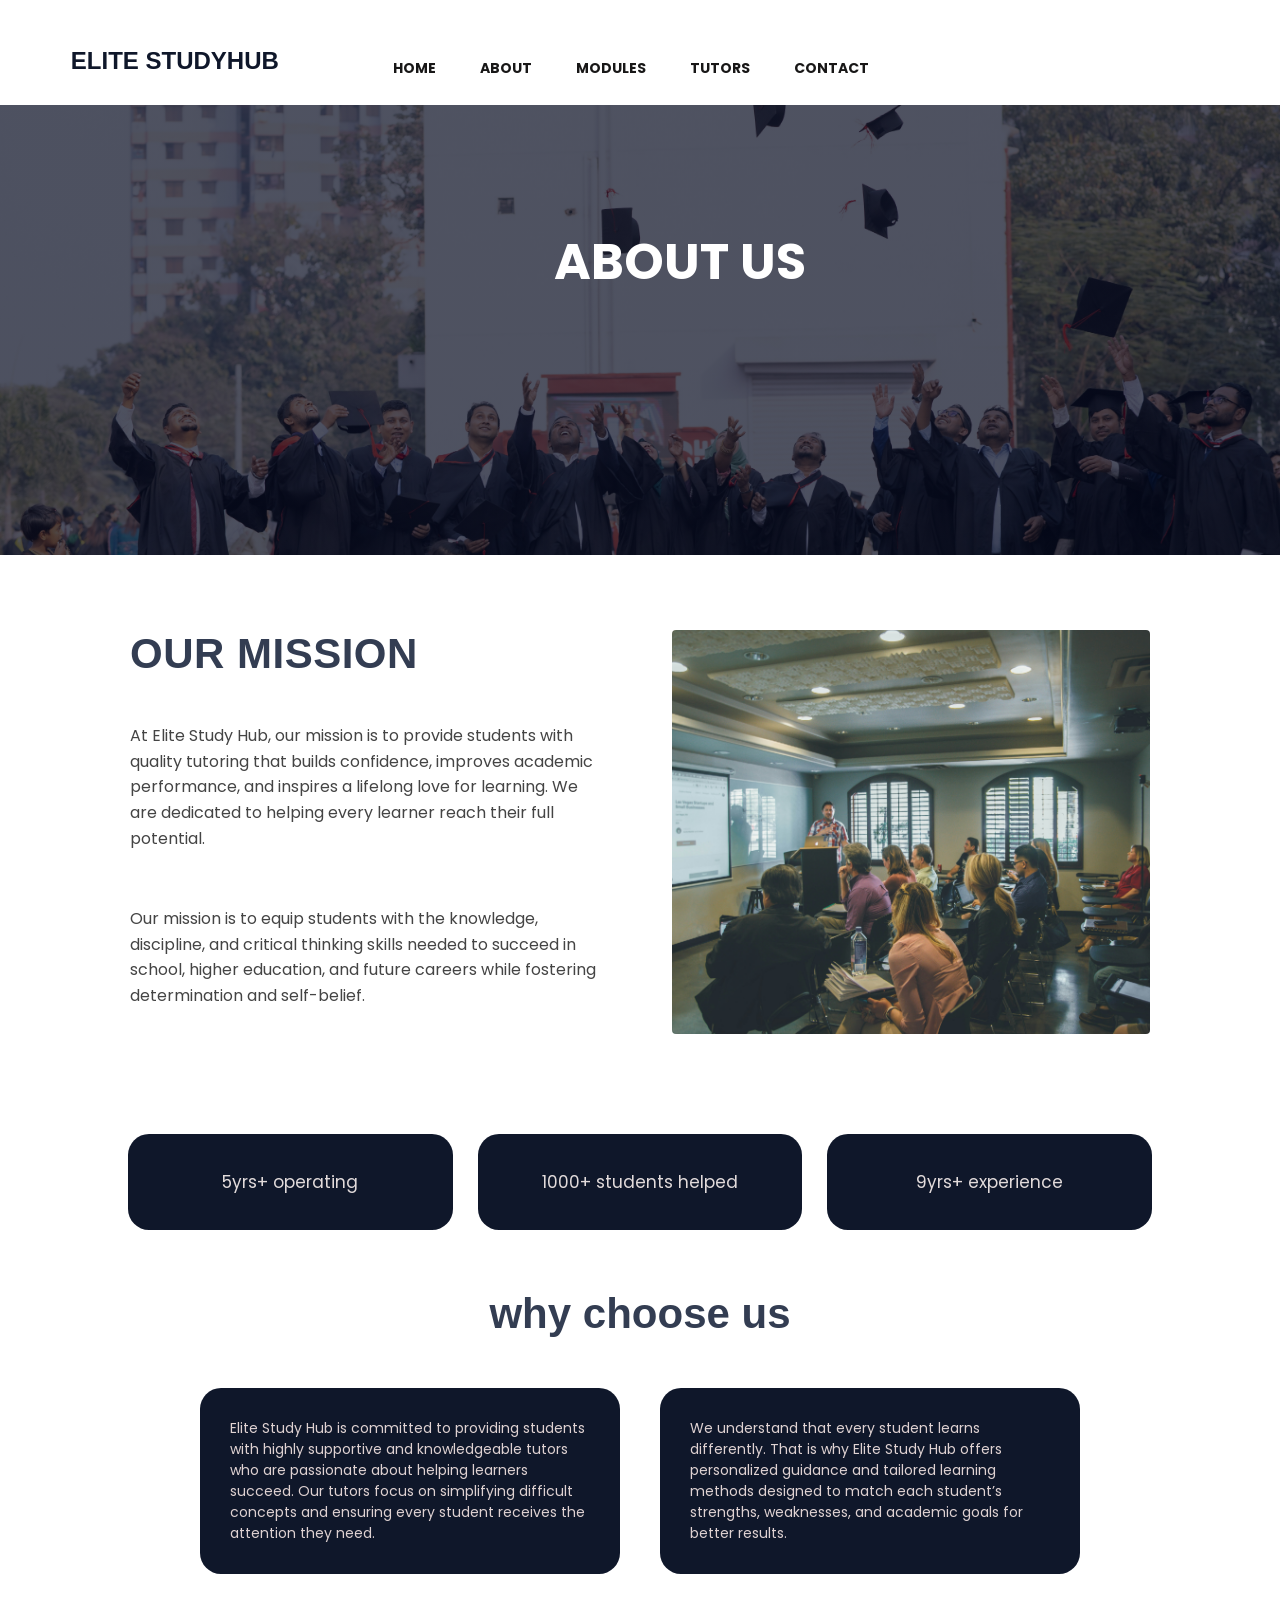
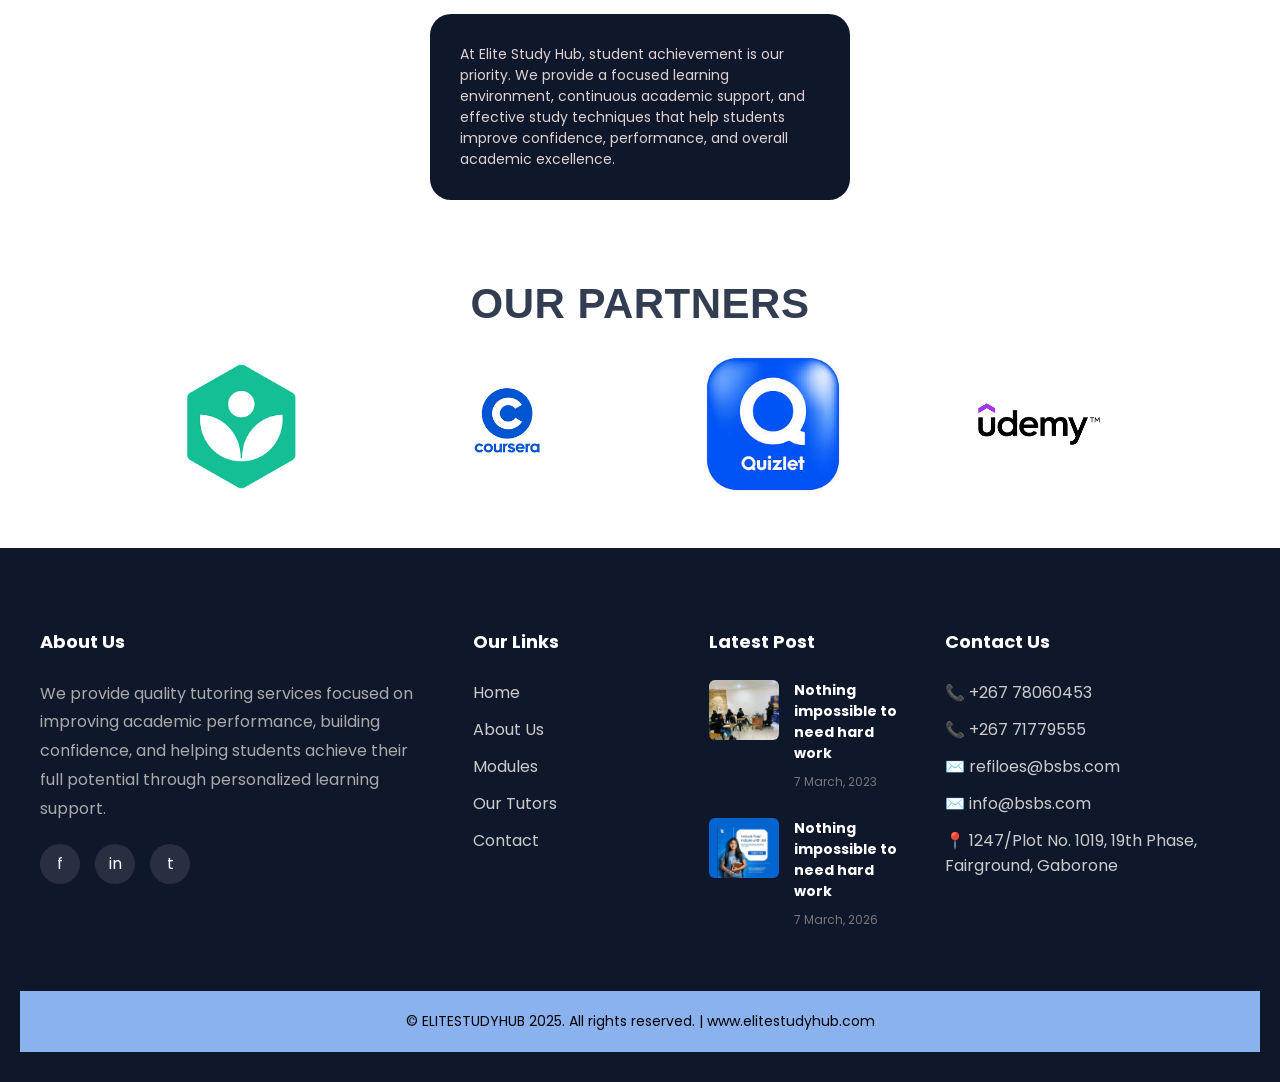
==== commit 7dcec00f: "initial commit" ====
--- a/about.html
+++ b/about.html
@@ -1,174 +1,174 @@
-<!DOCTYPE html>
-<html lang="en">
-<head>
-    <meta charset="UTF-8">
-    <meta name="viewport" content="width=device-width, initial-scale=1.0">
-    <title>Elite Study Hub</title>
-    <link rel="stylesheet" href="styles2.css">
-    <link href="https://fonts.googleapis.com/css2?family=Poppins:ital,wght@0,100;0,200;0,300;0,400;0,500;0,600;0,700;0,800;0,900;1,100;1,200;1,300;1,400;1,500;1,600;1,700;1,800;1,900&display=swap" rel="stylesheet">
-<link href="https://fonts.googleapis.com/css2?family=Poppins:ital,wght@0,100;0,200;0,300;0,400;0,500;0,600;0,700;0,800;0,900;1,100;1,200;1,300;1,400;1,500;1,600;1,700;1,800;1,900&display=swap" rel="stylesheet">
-
-</head>
-<body>
-
-<!-- NAVBAR -->
-<header>
-    <nav>
-        <div class="logo">ELITE STUDYHUB</div>
-        <div class="nav-links">
-            <ul>
-                <li><a href="index.html">HOME</a></li>
-                <li><a href="about.html">ABOUT</a></li>
-                <li><a href="modules.html">MODULES</a></li>
-                  <li><a href="tutors.html">TUTORS</a></li>
-                  <li><a href="contact.html">CONTACT</a></li>
-                </ul>
-            </div>
-    </nav>
-</header>
-
-<!-- HERO SECTION -->
-<section class="sub-hero">
-    <div class="sub-hero-content">
-        <h1>ABOUT US</h1>
-    </div>
-</section>
-
-<!-- CONTENT -->
- <main>
-<section class="about-us">
-  <div class="row">
-    <div class="about-col text-side">
-      <h1>OUR MISSION</h1>
-      <p>At Elite Study Hub, our mission is to provide students with quality tutoring that builds confidence, improves academic performance, and inspires a lifelong love for learning. We are dedicated to helping every learner reach their full potential.</p>
-      <p>Our mission is to equip students with the knowledge, discipline, and critical thinking skills needed to succeed in school, higher education, and future careers while fostering determination and self-belief.</p>
-    </div>
-
-    <div class="about-col image-side">
-      <img src="images/abt.jpg" alt="Our Mission Image">
-    </div> 
-  </div>
-</section>
-
- <section class="why-choose-us-container">
-    <div class="top-boxes">
-        <div class="box">5yrs+ operating</div>
-        <div class="box">1000+ students helped</div>
-        <div class="box">9yrs+ experience</div>
-    </div>
-
-    <h2>why choose us</h2>
-
-    <div class="why-section">
-        <div class="text-box">
-           Elite Study Hub is committed to providing students with highly supportive and knowledgeable tutors who are passionate about helping learners succeed. Our tutors focus on simplifying difficult concepts and ensuring every student receives the attention they need.
-        </div>
-
-        <div class="text-box">
-          We understand that every student learns differently. That is why Elite Study Hub offers personalized guidance and tailored learning methods designed to match each student’s strengths, weaknesses, and academic goals for better results.
-        </div>
-
-        <div class="text-box">
-           At Elite Study Hub, student achievement is our priority. We provide a focused learning environment, continuous academic support, and effective study techniques that help students improve confidence, performance, and overall academic excellence.
-        </div>
-    </div>
-</section>
- 
-<section class="partners-section">
-    <h2 class="centered-header">OUR PARTNERS</h2>
-    
-    <div class="partners-logo-row">
-        <div class="logo-item">
-            <a href="https://www.khanacademy.org">
-    <img src="images/khan.png" alt="Khan Academy Logo">
-</a>
-        </div>
-        <div class="logo-item">
-            <a href="https://www.coursera.org">
-    <img src="images/coursera.png" alt="Coursera Logo">
-</a>
-        </div>
-        <div class="logo-item">
-            <a href="https://www.quizlet.com">
-    <img src="images/quzlet.jpg" alt="Quizlet Logo">
-</a>
-        </div>
-        <div class="logo-item">
-            <a href="https://www.udemy.com">
-    <img src="images/udemy.png" alt="Udemy Logo">
-</a>
-        </div>
-    </div>
-</section>
-
- </main>
-
-<!-- FOOTER SECTION -->
- <footer class="footer">
-        <div class="footer-container">
-            <!-- About Us -->
-            <div class="footer-col">
-                <h3>About Us</h3>
-                <p class="about-text">
-We provide quality tutoring services focused on improving academic performance, building confidence, and helping students achieve their full potential through personalized learning support.
-                </p>
-                <div class="social-footer">
-                    <a href="https://www.facebook.com/cassper.mt">f</a>
-                    <a href="https://www.linkedin.com/in/refiloe-shawn-motsilenyane-b06b78376/">in</a>
-                    <a href="https://x.com/SRefwayn">t</a>
-                </div>
-            </div>
-            
-            <!-- Our Links -->
-            <div class="footer-col">
-                <h3>Our Links</h3>
-                <ul class="footer-links">
-                    <li><a href="index.html">Home</a></li>
-                    <li><a href="about.html">About Us</a></li>
-                    <li><a href="modules.html">Modules</a></li>
-                    <li><a href="tutors.html">Our Tutors</a></li>
-                    <li><a href="contact.html">Contact</a></li>
-                </ul>
-            </div>
-            
-            <!-- Latest Posts -->
-            <div class="footer-col">
-                <h3>Latest Post</h3>
-                <div class="latest-posts">
-                    <div class="post-item">
-                        <div class="post-image" style="background-image: url('images/post2.jpg');"></div>
-                        <div class="post-info">
-                            <h4>Nothing impossible to need hard work</h4>
-                            <span>7 March, 2023</span>
-                        </div>
-                    </div>
-                    <div class="post-item">
-                        <div class="post-image" style="background-image: url('images/socialmedia.jpg');"></div>
-                        <div class="post-info">
-                            <h4>Nothing impossible to need hard work</h4>
-                            <span>7 March, 2026</span>
-                        </div>
-                    </div>
-                </div>
-            </div>
-            
-            <!-- Contact Us -->
-            <div class="footer-col">
-                <h3>Contact Us</h3>
-                <div class="contact-info-footer">
-                    <p>📞 +267 78060453</p>
-                    <p>📞 +267 71779555</p>
-                    <p>✉️ refiloes@bsbs.com</p>
-                    <p>✉️ info@bsbs.com</p>
-                    <p>📍 1247/Plot No. 1019, 19th Phase, Fairground, Gaborone </p>
-                </div>
-            </div>
-        </div>
-        
-        <!-- Copyright -->
-        <div class="copyright">
-            <p>© ELITESTUDYHUB 2025. All rights reserved. | www.elitestudyhub.com</p>
-        </div>
-    </footer>
-</body>
+<!DOCTYPE html>
+<html lang="en">
+<head>
+    <meta charset="UTF-8">
+    <meta name="viewport" content="width=device-width, initial-scale=1.0">
+    <title>Elite Study Hub</title>
+    <link rel="stylesheet" href="styles2.css">
+    <link href="https://fonts.googleapis.com/css2?family=Poppins:ital,wght@0,100;0,200;0,300;0,400;0,500;0,600;0,700;0,800;0,900;1,100;1,200;1,300;1,400;1,500;1,600;1,700;1,800;1,900&display=swap" rel="stylesheet">
+<link href="https://fonts.googleapis.com/css2?family=Poppins:ital,wght@0,100;0,200;0,300;0,400;0,500;0,600;0,700;0,800;0,900;1,100;1,200;1,300;1,400;1,500;1,600;1,700;1,800;1,900&display=swap" rel="stylesheet">
+
+</head>
+<body>
+
+<!-- NAVBAR -->
+<header>
+    <nav>
+        <div class="logo">ELITE STUDYHUB</div>
+        <div class="nav-links">
+            <ul>
+                <li><a href="index.html">HOME</a></li>
+                <li><a href="about.html">ABOUT</a></li>
+                <li><a href="modules.html">MODULES</a></li>
+                  <li><a href="tutors.html">TUTORS</a></li>
+                  <li><a href="contact.html">CONTACT</a></li>
+                </ul>
+            </div>
+    </nav>
+</header>
+
+<!-- HERO SECTION -->
+<section class="sub-hero">
+    <div class="sub-hero-content">
+        <h1>ABOUT US</h1>
+    </div>
+</section>
+
+<!-- CONTENT -->
+ <main>
+<section class="about-us">
+  <div class="row">
+    <div class="about-col text-side">
+      <h1>OUR MISSION</h1>
+      <p>At Elite Study Hub, our mission is to provide students with quality tutoring that builds confidence, improves academic performance, and inspires a lifelong love for learning. We are dedicated to helping every learner reach their full potential.</p>
+      <p>Our mission is to equip students with the knowledge, discipline, and critical thinking skills needed to succeed in school, higher education, and future careers while fostering determination and self-belief.</p>
+    </div>
+
+    <div class="about-col image-side">
+      <img src="images/abt.jpg" alt="Our Mission Image">
+    </div> 
+  </div>
+</section>
+
+ <section class="why-choose-us-container">
+    <div class="top-boxes">
+        <div class="box">5yrs+ operating</div>
+        <div class="box">1000+ students helped</div>
+        <div class="box">9yrs+ experience</div>
+    </div>
+
+    <h2>why choose us</h2>
+
+    <div class="why-section">
+        <div class="text-box">
+           Elite Study Hub is committed to providing students with highly supportive and knowledgeable tutors who are passionate about helping learners succeed. Our tutors focus on simplifying difficult concepts and ensuring every student receives the attention they need.
+        </div>
+
+        <div class="text-box">
+          We understand that every student learns differently. That is why Elite Study Hub offers personalized guidance and tailored learning methods designed to match each student’s strengths, weaknesses, and academic goals for better results.
+        </div>
+
+        <div class="text-box">
+           At Elite Study Hub, student achievement is our priority. We provide a focused learning environment, continuous academic support, and effective study techniques that help students improve confidence, performance, and overall academic excellence.
+        </div>
+    </div>
+</section>
+ 
+<section class="partners-section">
+    <h2 class="centered-header">OUR PARTNERS</h2>
+    
+    <div class="partners-logo-row">
+        <div class="logo-item">
+            <a href="https://www.khanacademy.org">
+    <img src="images/khan.png" alt="Khan Academy Logo">
+</a>
+        </div>
+        <div class="logo-item">
+            <a href="https://www.coursera.org">
+    <img src="images/coursera.png" alt="Coursera Logo">
+</a>
+        </div>
+        <div class="logo-item">
+            <a href="https://www.quizlet.com">
+    <img src="images/quzlet.jpg" alt="Quizlet Logo">
+</a>
+        </div>
+        <div class="logo-item">
+            <a href="https://www.udemy.com">
+    <img src="images/udemy.png" alt="Udemy Logo">
+</a>
+        </div>
+    </div>
+</section>
+
+ </main>
+
+<!-- FOOTER SECTION -->
+ <footer class="footer">
+        <div class="footer-container">
+            <!-- About Us -->
+            <div class="footer-col">
+                <h3>About Us</h3>
+                <p class="about-text">
+We provide quality tutoring services focused on improving academic performance, building confidence, and helping students achieve their full potential through personalized learning support.
+                </p>
+                <div class="social-footer">
+                    <a href="https://www.facebook.com/cassper.mt">f</a>
+                    <a href="https://www.linkedin.com/in/refiloe-shawn-motsilenyane-b06b78376/">in</a>
+                    <a href="https://x.com/SRefwayn">t</a>
+                </div>
+            </div>
+            
+            <!-- Our Links -->
+            <div class="footer-col">
+                <h3>Our Links</h3>
+                <ul class="footer-links">
+                    <li><a href="index.html">Home</a></li>
+                    <li><a href="about.html">About Us</a></li>
+                    <li><a href="modules.html">Modules</a></li>
+                    <li><a href="tutors.html">Our Tutors</a></li>
+                    <li><a href="contact.html">Contact</a></li>
+                </ul>
+            </div>
+            
+            <!-- Latest Posts -->
+            <div class="footer-col">
+                <h3>Latest Post</h3>
+                <div class="latest-posts">
+                    <div class="post-item">
+                        <div class="post-image" style="background-image: url('images/post2.jpg');"></div>
+                        <div class="post-info">
+                            <h4>Nothing impossible to need hard work</h4>
+                            <span>7 March, 2023</span>
+                        </div>
+                    </div>
+                    <div class="post-item">
+                        <div class="post-image" style="background-image: url('images/socialmedia.jpg');"></div>
+                        <div class="post-info">
+                            <h4>Nothing impossible to need hard work</h4>
+                            <span>7 March, 2026</span>
+                        </div>
+                    </div>
+                </div>
+            </div>
+            
+            <!-- Contact Us -->
+            <div class="footer-col">
+                <h3>Contact Us</h3>
+                <div class="contact-info-footer">
+                    <p>📞 +267 78060453</p>
+                    <p>📞 +267 71779555</p>
+                    <p>✉️ refiloes@bsbs.com</p>
+                    <p>✉️ info@bsbs.com</p>
+                    <p>📍 1247/Plot No. 1019, 19th Phase, Fairground, Gaborone </p>
+                </div>
+            </div>
+        </div>
+        
+        <!-- Copyright -->
+        <div class="copyright">
+            <p>© ELITESTUDYHUB 2025. All rights reserved. | www.elitestudyhub.com</p>
+        </div>
+    </footer>
+</body>
 </html>
--- a/styles2.css
+++ b/styles2.css
@@ -1,1515 +1,1515 @@
-* {
-    margin: 0;
-    padding: 0;
-    box-sizing: border-box;
-    font-family: "Poppins", sans-serif;
-}
-
-/* NAVBAR */
-header {
-    background: white;
-    padding: 15px 50px;
-    border-bottom: 1px solid #eee;
-}
-
-nav ul {
-    display: flex;
-    list-style: none;
-    gap: 20px;
-    cursor: pointer;
-}
-
-nav{
-    display: flex;
-    padding: 2% 6%;
-    justify-content: space-between;
-    align-items: center;
-}
-
-.nav-links{
-    list-style: none;
-    display: inline-block;
-    padding: 8px 12px;
-    position: center;
-    text-align: right;
-    padding-right: 40px;
-}
-
-.nav-links ul{
-    margin-right: 6.3cm;
-    padding-bottom: 10px;
-    position: center    ;
-    }
-.nav-links ul li{
-    list-style: none;
-    display: inline-block;
-    padding: 8px 12px;
-    position: relative;
-}
-
-.nav-links ul li a{
-    color: rgb(24, 23, 23);
-    text-decoration: none;
-    font-size: 14px;
-    font-weight: 650;
-    transition: color 0.2s ease;
-    text-align: center;
-    }
-.nav-links ul li::after{
-    content: '';
-    width: 0%;
-    height: 2px;
-    background: #0f172a;
-    display: block;
-    margin: auto;
-    transition: 0.5s;
-}
-.nav-links ul li:hover::after{
-    width: 100%;}
-
-.nav-links a:hover {
-    color:  #30519d;
-}
-.logo {
-    color:  #0f172a;
-    font-size: 24px;
-    font-weight: 800;
-    margin-top: -25px;
-    margin-left: -50px;
-}
-
-.btn {
-    padding: 10px 15px;
-    border: none;
-    background: rgb(71, 185, 230);
-    color: white;
-    cursor: pointer;
-}
-.courses {
-    display: flex;
-    flex-direction: column;   /* Stacks the h1 and the p vertically */
-    align-items: center;       /* Centers them horizontally on the screen */
-    text-align: center;        /* Ensures text wraps perfectly in the center */
-    width: 100%;
-    padding: 60px 20px 20px 20px; /* Generous top breathing room */
-    box-sizing: border-box;
-    font-family: 'Montserrat', sans-serif;
-}
-
-/* Main Bold Title */
-.courses h1 {
-    font-size: 42px;           /* Large, premium display size */
-    font-weight: 800;          /* Extra bold/heavy weight matching the mockup image */
-    color: #1e2530;            /* Rich dark slate tint */
-    margin: 0 0 12px 0;        /* Tight gap separating the title from the text below */
-    letter-spacing: -0.5px;
-}
-
-/* HERO */
-.hero {
-    height: 75vh;
-    background-image:  linear-gradient(rgba(4, 9, 30, 0.7), rgba(4, 9, 30, 0.7)), url(images/arie.jpg);
-    background-size: cover;
-    background-position: center;
-    display: flex;
-    align-items: center;
-    color: white;
-    padding-left: 80px;
-    margin-top: -50px;
-    position: relative;
-    top: 8px;
-}
-
-.hero-content h1 {
-    font-size: 50px;
-    margin: 15px 0;
-}
-
-.btn-primary {
-    padding: 12px 24px;
-    background: #b7c3de;
-    border: none;
-    color: white;
-    font-weight: 700;
-    margin-top: 27px;
-    cursor: pointer;
-    display: inline-block;
-    text-decoration: none;
-    text-align: center;
-    border-radius: 6px;
-    transition: background-color 0.3s ease, 
-                transform 0.3s cubic-bezier(0.25, 0.46, 0.45, 0.94), 
-                box-shadow 0.3s ease;
-}
-
-.btn-primary:hover {
-    background: #9aaec7;
-    transform: translateY(-3px);
-    box-shadow: 0 6px 15px rgba(183, 195, 222, 0.4);
-}
-
-.btn-primary:active {
-    transform: translateY(-1px);
-    box-shadow: 0 3px 8px rgba(183, 195, 222, 0.4);
-}
-
-/* COURSES */
-
-.courses {
-    width: 80%;
-    margin: auto;
-    text-align: center;
-    padding-top: 50px;
-}
-
-.courses h1 {
-    font-size: 36px;
-    font-weight: 700;
-    text-transform: uppercase;
-    margin-bottom: 30px;
-}
-
-.grid-3-col {
-    display: flex;
-    justify-content: space-between;
-    gap: 20px;
-}
-
-.card {
-    flex-basis: 31%;
-    background: #fdfdfd;
-    border: 1px inset #d6cece; 
-    padding: 20px;
-    box-sizing: border-box;
-    transition: transform 0.3s ease, box-shadow 0.3s ease; 
-    cursor: pointer;
-    display: flex;
-    align-items: center;
-    min-height: 170px;
-    border-radius: 9px;
-}
-
-.card p {
-    font-size: 14px;
-    color:#0f172a;
-    line-height: 1.6;
-    text-align: left;
-}
-
-.card:hover {
-    transform: translateY(-10px); 
-    box-shadow: 0 10px 20px rgba(0,0,0,0.2); 
-    background: #6e737d; 
-
-}
-
-.facilities {
-    width: 80%;
-    margin: 50px auto;
-    text-align: center;
-    font-family: 'Montserrat', sans-serif;
-}
-
-.facilities h2 {
-    font-size: 42px;
-    color: #333d52;
-    margin-bottom: 40px;
-    letter-spacing: 1px;
-}
-
-.flex-container {
-    display: flex;
-    align-items: flex-start;
-    justify-content: center;
-    gap: 50px;
-}
-
-.facility-image {
-    flex: 1;
-    max-width: 500px;
-}
-
-.facility-image img {
-    width: 100%;
-    height: auto;
-    border-radius: 4px;
-    background-color: #f0f0f0;
-}
-
-.facility-text {
-    flex: 1;
-    text-align: left;
-    display: flex;
-    flex-direction: column;
-    gap: 30px;
-}
-
-.facility-text p {
-    font-size: 16px;
-    line-height: 1.5;
-    color: #444;
-    margin: 0;
-}
-.features {
-    display: flex;
-    justify-content: space-around;
-    padding: 40px;
-    background: #f7f7f7;
-}
-
-.feature-box {
-    text-align: center;
-    width: 30%;
-}
-
-.testimonials {
-    padding: 60px 20px;
-    text-align: center;
-    background-color: #0f172a; 
-}
-
-.testimonials h2 {
-    font-size: 48px;
-    font-weight: 700;
-    text-transform: lowercase;
-    color: #abacad;
-    margin-bottom: 50px;
-}
-
-.testimonial-grid {
-    display: flex;
-    flex-wrap: wrap; 
-    justify-content: center; 
-    gap: 30px; 
-    max-width: 1000px;
-    margin: 0 auto;
-}
-
-.testimonial-item {
-    flex: 0 1 420px; 
-    background-color: #c2c3c5; 
-    border-radius: 60px;
-    padding: 30px;
-    display: flex;
-    align-items: center;
-    gap: 20px;
-    text-align: left;
-    min-height: 165px;
-    box-sizing: border-box;
-    transition: all 0.3s ease-in-out;
-    cursor: pointer;
-    box-shadow: 0 4px 6px rgba(0, 0, 0, 0.05);
-    border-radius: 4px;
-}
-
-.avatar {
-    width: 60px;
-    height: 60px;
-    background-color: #333; 
-    border-radius: 50%; 
-    flex-shrink: 0; 
-    position: relative;
-    overflow: hidden;
-}
-
-.testimonial-item p {
-    font-size: 14px;
-    line-height: 1.4;
-    color: #000;
-    margin: 0;
-}
-
-.testimonial-item.centered {
-    margin: 0 auto; 
-}
-
-.cta {
-    background-image: linear-gradient(rgba(0, 0, 0, 0.5), rgba(0, 0, 0, 0.5)), url('images/ref.jpg');
-    background-size: cover;
-    background-position: center;
-    width: 80%;
-    margin: 80px auto;
-    padding: 80px 50px;
-    border-radius: 4px;
-    text-align: left;
-    box-sizing: border-box;
-    display: flex;
-    flex-direction: column;
-    gap: 25px;
-}
-
-.cta h1 {
-    color: #fff; 
-    font-size: 42px;
-    font-weight: 800; 
-    line-height: 1.2;
-    max-width: 650px; 
-}
-
-.btn-cta {
-    display: inline-block;
-    width: fit-content;
-    text-decoration: none;
-    color: #fff; 
-    border: 1px solid #fff; 
-    padding: 12px 60px;
-    font-size: 14px;
-    font-weight: 600;
-    background: transparent;
-    transition: all 0.3s ease; 
-}
-
-.btn-cta:hover {
-    background-color: #fff; 
-    color: #000; 
-    transform: translateY(-3px);
-}
-
-@media (max-width: 1024px) {
-    header {
-        padding: 15px 30px;
-    }
-
-    nav {
-        padding: 2% 4%;
-    }
-
-    .nav-links ul {
-        margin-right: 0;
-    }
-
-    .hero {
-        height: 60vh;
-        padding-left: 40px;
-    }
-
-    .hero-content h1 {
-        font-size: 40px;
-    }
-
-    .courses, .facilities, .cta {
-        width: 90%;
-    }
-
-    .grid-3-col {
-        gap: 15px;
-    }
-
-    .card {
-        flex-basis: 48%;
-    }
-
-    .testimonial-grid {
-        gap: 20px;
-    }
-
-    .testimonial-item {
-        flex: 0 1 45%;
-    }
-}
-
-@media (max-width: 768px) {
-    nav {
-        flex-direction: column;
-        gap: 20px;
-        text-align: center;
-    }
-
-    .nav-links {
-        padding-right: 0;
-        text-align: center;
-    }
-
-    .nav-links ul {
-        flex-direction: column;
-        gap: 15px;
-    }
-
-    .logo {
-        margin-top: 0;
-        margin-left: 0;
-    }
-
-    .hero {
-        height: auto;
-        padding: 60px 20px;
-        justify-content: center;
-        text-align: center;
-    }
-
-    .hero-content h1 {
-        font-size: 32px;
-    }
-
-    .grid-3-col {
-        flex-direction: column;
-        gap: 20px;
-    }
-
-    .card {
-        flex-basis: 100%;
-    }
-
-    .flex-container {
-        flex-direction: column;
-        align-items: center;
-        gap: 30px;
-    }
-
-    .facility-image {
-        max-width: 100%;
-    }
-
-    .facility-text {
-        text-align: center;
-    }
-
-    .features {
-        flex-direction: column;
-        align-items: center;
-        gap: 30px;
-        padding: 40px 20px;
-    }
-
-    .feature-box {
-        width: 100%;
-    }
-
-    .testimonial-item {
-        flex: 0 1 100%;
-    }
-
-    .cta {
-        padding: 50px 30px;
-        text-align: center;
-        align-items: center;
-    }
-
-    .cta h1 {
-        font-size: 28px;
-    }
-
-    .btn-cta {
-        width: 100%;
-        box-sizing: border-box;
-        padding: 12px 0;
-    }
-}
-/* Footer */
-        .footer {
-            background: #0f172a;
-            color: #ccc;
-            padding: 80px 20px 30px;
-        }
-        
-        .footer-container {
-            max-width: 1200px;
-            margin: 0 auto;
-            display: grid;
-            grid-template-columns: 2fr 1fr 1fr 1.5fr;
-            gap: 40px;
-        }
-        
-        .footer-col h3 {
-            color: white;
-            margin-bottom: 25px;
-            font-size: 18px;
-        }
-        
-        .about-text {
-            color: #aaa;
-            line-height: 1.8;
-        }
-        
-        .footer-links {
-            list-style: none;
-        }
-        
-        .footer-links li {
-            margin-bottom: 12px;
-        }
-        
-        .footer-links a {
-            color: #ccc;
-            text-decoration: none;
-            transition: color 0.3s;
-        }
-        
-        .footer-links a:hover {
-            color: #332419;
-        }
-        
-        .latest-posts {
-            display: flex;
-            flex-direction: column;
-            gap: 25px;
-        }
-        
-        .post-item {
-            display: flex;
-            gap: 15px;
-        }
-        
-        .post-image {
-            width: 70px;
-            height: 60px;
-            background-size: cover;
-            border-radius: 6px;
-            flex-shrink: 0;
-        }
-        
-        .post-info h4 {
-            font-size: 14px;
-            color: white;
-            margin-bottom: 4px;
-        }
-        
-        .post-info span {
-            font-size: 12px;
-            color: #777;
-        }
-        
-        .contact-info-footer {
-            color: #ccc;
-        }
-        
-        .contact-info-footer p {
-            margin-bottom: 12px;
-            display: flex;
-            align-items: center;
-            gap: 10px;
-        }
-        
-        .social-footer {
-            display: flex;
-            gap: 15px;
-            margin-top: 20px;
-        }
-        
-        .social-footer a {
-            width: 40px;
-            height: 40px;
-            background: rgba(255,255,255,0.1);
-            border-radius: 50%;
-            display: flex;
-            align-items: center;
-            justify-content: center;
-            color: white;
-            text-decoration: none;
-        }
-        
-        .copyright {
-            background: #8ab2ee;
-            color: rgb(0, 0, 0);
-            text-align: center;
-            padding: 20px 0;
-            margin-top: 60px;
-            font-size: 14px;
-        }
-
-@media (max-width: 1024px) {
-    .footer {
-        padding: 60px 30px 30px;
-    }
-
-    .footer-container {
-        grid-template-columns: 1fr 1fr;
-        gap: 30px;
-    }
-}
-
-@media (max-width: 600px) {
-    .footer {
-        padding: 40px 20px 20px;
-    }
-
-    .footer-container {
-        grid-template-columns: 1fr;
-        gap: 35px;
-    }
-
-    .footer-col h3 {
-        margin-bottom: 15px;
-    }
-
-    .latest-posts {
-        gap: 20px;
-    }
-
-    .copyright {
-        margin-top: 40px;
-        padding: 15px 10px;
-    }
-}
-
-/* ABOUT US */
-
-.sub-hero {
-    height: 50vh;
-    width: 100%;
-    background-image: linear-gradient(rgba(4, 9, 30, 0.7), rgba(4, 9, 30, 0.7)), url(images/about.jpg);
-    background-size: cover;
-    background-position: center;
-    text-align: center;
-    color: #fff; 
-    padding-left: 80px;
-    margin-top: -50px;
-    position: relative;
-    top: 8px;
-}
-
-.sub-hero h1{
-    font-size: 50px;
-    padding-top: 10%;
-}
-
-.about-us {
-    margin: auto;
-    width: 80%;
-    padding-top: 60px;
-    padding-bottom: 50px;
-}
-
-.about-col{
-    padding: 30px 2px;
-    flex-basis: 48%;
-}
-
-.about-col img{
-    width: 80%;
-    height: 50%;
-    margin-left: 35px;
-    float: right;
-}
-
-.about-col h1{
-    padding-top: 0;
-}
-
-.about-col p{
-    padding: 15px 0 25px;
-}
-
-.about-us {
-    width: 80%;
-    margin: 80px auto;
-    font-family: 'Montserrat', sans-serif;
-    box-sizing: border-box;
-}
-
-.row {
-    display: flex;
-    align-items: stretch;
-    justify-content: space-between;
-    gap: 60px;
-    margin-top: -87px;
-}
-
-.about-col {
-    flex: 1;
-}
-
-.text-side {
-    text-align: left;
-    display: flex;
-    flex-direction: column;
-    justify-content: center;
-}
-
-.text-side h1 {
-    font-size: 42px;
-    font-weight: 800;
-    color: #333d52;
-    margin-bottom: 30px;
-    letter-spacing: 0.5px;
-}
-
-.text-side p {
-    font-size: 16px;
-    line-height: 1.6;
-    color: #444;
-    margin-bottom: 15px;
-}
-
-.text-side p:last-child {
-    margin-bottom: 0;
-}
-
-.image-side img {
-    width: 100%;
-    height: 100%;
-    object-fit: cover;
-    display: block;
-    border-radius: 4px;
-    background-color: #d9e2f3;
-    min-height: 400px;
-}
-
-.why-choose-us-container {
-    width: 80%;
-    margin: 80px auto;
-    text-align: center;
-    font-family: 'Montserrat', sans-serif;
-    box-sizing: border-box;
-}
-
-.top-boxes {
-    display: flex;
-    justify-content: space-between;
-    gap: 25px;
-    margin-bottom: 60px;
-    margin-top: -60px;
-}
-
-.top-boxes .box {
-    flex: 1;
-    background-color: #0f172a;
-    border-radius: 21px;
-    padding: 35px 20px;
-    font-size: 17px;
-    font-weight: 400;
-    color: #e2dbdb;
-    display: flex;
-    align-items: center;
-    justify-content: center;
-}
-
-.why-choose-us-container h2 {
-    font-size: 42px;
-    font-weight: 800;
-    color: #333d52;
-    text-transform: lowercase;
-    margin-bottom: 50px;
-}
-
-.why-section {
-    display: flex;
-    flex-wrap: wrap;
-    justify-content: center;
-    gap: 40px;
-    max-width: 950px;
-    margin: 0 auto;
-}
-
-.text-box {
-    flex: 0 1 420px;
-    background-color: #0f172a;
-    border-radius: 21px;
-    padding: 30px;
-    text-align: left;
-    font-size: 14px;
-    line-height: 1.5;
-    color: #dfd2d2;
-    box-sizing: border-box;
-    min-height: 140px;
-    transition: transform 0.3s ease, box-shadow 0.3s ease;
-}
-
-.text-box:hover {
-    transform: translateY(-5px);
-    box-shadow: 0 8px 16px rgba(0,0,0,0.1);
-}
-
-.partners-section {
-    width: 80%;
-    margin: 80px auto;
-    text-align: center;
-    font-family: 'Montserrat', sans-serif;
-    box-sizing: border-box;
-}
-
-.centered-header {
-    font-size: 42px;
-    font-weight: 800;
-    color: #333d52;
-    margin-bottom: 60px;
-    letter-spacing: 0.5px;
-}
-
-.partners-grid {
-    display: flex;
-    justify-content: space-around;
-    align-items: center;
-    gap: 30px;
-    flex-wrap: wrap;
-}
-
-.partners-logo-row {
-    display: flex;
-    justify-content: space-around;
-    align-items: center;
-    gap: 40px;
-    flex-wrap: wrap;
-}
-
-.logo-item {
-    width: 160px;
-    height: 80px;
-    display: flex;
-    align-items: center;
-    justify-content: center;
-    background: transparent;
-    box-sizing: border-box;
-    cursor: pointer;
-}
-
-.logo-item img {
-    max-width: 100%;
-    max-height: 100%;
-    object-fit: contain;
-    background: transparent;
-}
-
-.logo-item:hover img {
-    opacity: 1;
-    filter: grayscale(0%);
-    transform: scale(1.08);
-}
-
-@media (max-width: 1024px) {
-    .row {
-        gap: 40px;
-    }
-
-    .text-side h1 {
-        font-size: 36px;
-    }
-
-    .top-boxes {
-        gap: 15px;
-    }
-
-    .top-boxes .box {
-        font-size: 15px;
-        padding: 25px 15px;
-    }
-
-    .why-choose-us-container h2,
-    .centered-header {
-        font-size: 36px;
-    }
-
-    .why-section {
-        gap: 20px;
-    }
-
-    .text-box {
-        flex: 0 1 45%;
-    }
-}
-
-@media (max-width: 768px) {
-    .sub-hero {
-        padding-left: 20px;
-        height: 30vh;
-    }
-
-    .sub-hero h1 {
-        font-size: 36px;
-        padding-top: 15%;
-    }
-
-    .about-us,
-    .why-choose-us-container,
-    .partners-section {
-        width: 90%;
-        margin: 50px auto;
-    }
-
-    .row {
-        flex-direction: column;
-        gap: 30px;
-        margin-top: 0;
-    }
-
-    .text-side {
-        text-align: center;
-    }
-
-    .text-side h1 {
-        font-size: 32px;
-        margin-bottom: 20px;
-    }
-
-    .image-side img {
-        min-height: 300px;
-    }
-
-    .top-boxes {
-        flex-direction: column;
-        gap: 15px;
-        margin-top: 0;
-    }
-
-    .why-choose-us-container h2,
-    .centered-header {
-        font-size: 32px;
-        margin-bottom: 30px;
-    }
-
-    .text-box {
-        flex: 0 1 100%;
-        min-height: auto;
-    }
-
-    .partners-logo-row {
-        gap: 30px;
-        justify-content: center;
-    }
-
-    .logo-item {
-        width: 140px;
-        height: 70px;
-    }
-}
-
-  /* contact */
-.join-us-header {
-    display: flex;
-    flex-direction: column;
-    align-items: center;
-    text-align: center;
-    width: 100%;
-    padding: 60px 20px 20px 20px;
-    box-sizing: border-box;
-    font-family: 'Montserrat', sans-serif;
-}
-
-.join-us-header h1 {
-    font-size: 42px;
-    font-weight: 800;
-    color: #1e2530;
-    margin: 0 0 12px 0;
-    letter-spacing: -0.5px;
-}
-
-.join-us-header p {
-    font-size: 16px;
-    font-weight: 700;
-    color: #1e2530;
-    max-width: 650px;
-    line-height: 1.5;
-    margin: 0;
-}
-
-.info-container {
-    max-width: 1100px;
-    margin: 50px auto 50px;
-    display: grid;
-    grid-template-columns: repeat(auto-fit, minmax(300px, 1fr));
-    gap: 20px;
-    padding: 0 20px;
-}
-
-.info-card {
-    background: #0f172a;
-    color: white;
-    padding: 40px;
-    border-radius: 15px;
-    text-align: center;
-    transition: transform 0.3s ease;
-}
-
-.info-card:hover {
-    transform: translateY(-5px);
-}
-
-.info-card i {
-    color: var(--primary-orange);
-    font-size: 2rem;
-    margin-bottom: 15px;
-}
-
-.info-card h3 { 
-    margin-bottom: 10px; 
-}
-
-.info-card p { 
-    color: var(--text-gray); 
-    font-size: 0.9rem; 
-}
-
-.location {
-    width: 80%;
-    margin: 40px auto;
-    padding: 0px;
-    background-color: #d9e2f3; 
-    border: none;
-    border-radius: 15px; 
-    overflow: hidden;
-}
-
-.location iframe {
-    width: 100%;
-    height: 400px;
-    display: block;
-    border-radius: 10px;
-}
-
-.form-section {
-    display: flex;
-    justify-content: space-between;
-    align-items: flex-start;
-    gap: 60px;
-    width: 85%;
-    max-width: 1200px;
-    margin: 80px auto;
-    font-family: 'Montserrat', sans-serif;
-    box-sizing: border-box;
-}
-
-.form-left {
-    flex: 1;
-    min-width: 50%;
-}
-
-.form-header h2 {
-    width: 100%;
-    font-size: 32px;
-    font-weight: 700;
-    color: #2c3647;
-    margin: 0 0 10px 0;
-}
-
-.form-header p {
-    font-size: 14px;
-    line-height: 1.6;
-    color: #707a8a;
-    margin: 0 0 30px 0;
-}
-
-.contact-form {
-    display: grid;
-    grid-template-columns: repeat(2, 1fr);
-    gap: 20px;
-}
-
-.contact-form input,
-.contact-form textarea {
-    width: 100%;
-    padding: 14px 18px;
-    font-size: 14px;
-    font-family: inherit;
-    background-color: #f8fafc;
-    border: 1px solid #e2e8f0;
-    border-radius: 6px;
-    box-sizing: border-box;
-    color: #334155;
-    transition: border-color 0.2s ease, box-shadow 0.2s ease;
-}
-
-.contact-form input:focus,
-.contact-form textarea:focus {
-    outline: none;
-    border-color: #0f172a;
-    background-color: #ffffff;
-}
-
-.contact-form textarea,
-.contact-form .btn-submit {
-    grid-column: span 2; 
-}
-
-.contact-form textarea {
-    height: 140px;
-    resize: vertical;
-}
-
-.btn-submit {
-    background-color: #0f172a;
-    color: #ffffff;
-    font-size: 14px;
-    font-weight: 700;
-    text-transform: uppercase;
-    letter-spacing: 0.5px;
-    border: none;
-    padding: 16px;
-    border-radius: 6px;
-    cursor: pointer;
-    transition: background-color 0.2s ease, transform 0.1s ease;
-}
-
-.btn-submit:hover {
-    background-color: #5f4f4d;
-}
-
-.btn-submit:active {
-    transform: scale(0.99);
-}
-
-.trial-box {
-    flex: 1;
-    max-width: 420px;
-    padding-top: 50px;
-}
-
-.trial-box p {
-    color: #292746;
-    font-weight: 700;
-    font-size: 13px;
-    letter-spacing: 1px;
-    text-transform: uppercase;
-    margin: 0 0 12px 0;
-}
-
-.trial-box h2 {
-    font-size: 34px;
-    font-weight: 800;
-    line-height: 1.3;
-    color: #2c3647;
-    margin: 0 0 16px 0;
-}
-
-.trial-box span {
-    display: block;
-    font-size: 14px;
-    line-height: 1.6;
-    color: #707a8a;
-}
-
-.thank-you-box {
-    display: none;
-    text-align: center;
-    padding: 40px 20px;
-    background-color: #f8fafc;
-    border: 2px dashed #11d85a;
-    border-radius: 12px;
-    box-sizing: border-box;
-    animation: popIn 0.4s cubic-bezier(0.175, 0.885, 0.32, 1.275) forwards;
-}
-
-.success-icon {
-    width: 60px;
-    height: 60px;
-    background-color: #2ec4b6;
-    color: white;
-    font-size: 30px;
-    font-weight: bold;
-    line-height: 60px;
-    border-radius: 50%;
-    margin: 0 auto 20px auto;
-}
-
-.thank-you-box h3 {
-    font-size: 26px;
-    color: #2c3647;
-    margin: 0 0 10px 0;
-    font-weight: 800;
-}
-
-.thank-you-box p {
-    font-size: 15px;
-    line-height: 1.6;
-    color: #707a8a;
-    margin: 0;
-}
-
-.form-left.submitted #quoteForm {
-    display: none;
-}
-
-.form-left.submitted #thankYouMessage {
-    display: block;
-}
-
-@keyframes popIn {
-    0% {
-        opacity: 0;
-        transform: scale(0.9) translateY(10px);
-    }
-    100% {
-        opacity: 1;
-        transform: scale(1) translateY(0);
-    }
-}
-
-@media (max-width: 768px) {
-    .form-section {
-        flex-direction: column-reverse;
-        gap: 40px;
-    }
-    
-    .trial-box {
-        max-width: 100%;
-        padding-top: 0;
-    }
-    
-    .contact-form {
-        grid-template-columns: 1fr;
-    }
-    
-    .contact-form textarea,
-    .contact-form .btn-submit {
-        grid-column: span 1;
-    }
-}
-
- /* modules & our tutors */
- .tutors-header {
-    display: flex;
-    flex-direction: column;
-    align-items: center;
-    text-align: center;
-    width: 100%;
-    padding: 60px 20px 20px 20px;
-    box-sizing: border-box;
-    font-family: 'Montserrat', sans-serif;
-}
-
-.tutors-header h1 {
-    font-size: 42px;
-    font-weight: 800;
-    color: #1e2530;
-    margin: 0 0 12px 0;
-    letter-spacing: -0.5px;
-}
-
-.courses-header {
-    display: flex;
-    flex-direction: column;
-    align-items: center;
-    text-align: center;
-    width: 100%;
-    padding: 60px 20px 20px 20px;
-    box-sizing: border-box;
-    font-family: 'Montserrat', sans-serif;
-}
-
-.courses-header h1 {
-    font-size: 42px;
-    font-weight: 800;
-    color: #1e2530;
-    margin: 0 0 12px 0;
-    letter-spacing: -0.5px;
-}
-
-.courses-section {
-    width: 80%;
-    margin: 60px auto;
-    font-family: 'Montserrat', sans-serif;
-    box-sizing: border-box;
-}
-
-.section-container {
-    max-width: 1200px;
-    margin: 0 auto;
-}
-
-.courses-grid {
-    display: grid;
-    grid-template-columns: repeat(auto-fit, minmax(320px, 1fr));
-    gap: 30px;
-}
-
-.course-card {
-    background-color: #f4f7fc;
-    border-radius: 20px;
-    overflow: hidden;
-    box-shadow: 0 4px 10px rgba(0, 0, 0, 0.04);
-    display: flex;
-    flex-direction: column;
-    transition: transform 0.35s cubic-bezier(0.25, 0.46, 0.45, 0.94), 
-                box-shadow 0.35s ease;
-    cursor: pointer;
-}
-
-.course-card:hover {
-    transform: translateY(-8px);
-    box-shadow: 0 15px 30px rgba(51, 61, 82, 0.12);
-}
-
-.course-image {
-    height: 220px;
-    background-size: cover;
-    background-position: center;
-    background-repeat: no-repeat;
-    position: relative;
-    border-top-left-radius: 20px;
-    border-top-right-radius: 20px;
-}
-
-.course-card:nth-child(1) .course-image { background-color: #2b70c9; }
-.course-card:nth-child(2) .course-image { background-color: #d17b41; }
-.course-card:nth-child(3) .course-image { background-color: #283347; }
-.course-card:nth-child(4) .course-image { background-color: #4a5c7a; }
-.course-card:nth-child(5) .course-image { background-color: #5c88bf; }
-.course-card:nth-child(6) .course-image { background-color: #e08c53; }
-
-.category-badge {
-    position: absolute;
-    top: 15px;
-    right: 15px;
-    background-color: #1e2530;
-    color: #ffffff;
-    font-size: 12px;
-    font-weight: 700;
-    padding: 6px 16px;
-    border-radius: 20px;
-    letter-spacing: 0.3px;
-    box-shadow: 0 2px 6px rgba(0, 0, 0, 0.1);
-}
-
-.course-content {
-    padding: 25px;
-    text-align: left;
-    display: flex;
-    flex-direction: column;
-    flex-grow: 1;
-}
-
-.course-content h3 {
-    font-size: 22px;
-    font-weight: 800;
-    color: #2c3647;
-    margin: 0 0 12px 0;
-}
-
-.course-description {
-    font-size: 14px;
-    line-height: 1.6;
-    color: #707a8a;
-    margin: 0 0 20px 0;
-    flex-grow: 1;
-}
-
-.btn-link {
-    display: inline-block;
-    background-color: #1e2530;
-    color: #d2c5c5;
-    padding: 10px 20px;
-    font-size: 14px;
-    font-weight: 700;
-    text-decoration: none;
-    text-transform: uppercase;
-    letter-spacing: 0.5px;
-    border-radius: 6px;
-    transition: background-color 0.2s ease, transform 0.1s ease;
-}
-
-.btn-link:hover {
-    background-color: #abc0f2;
-    color: #ffffff;
-    transform: translateY(-2px);
-}
-
-.team-message {
-    width: 100%;
-    background-color: #ffffff;
-    padding: 60px 0 80px 0;
-    box-sizing: border-box;
-    font-family: 'Montserrat', sans-serif;
-    position: relative;
-}
-
-.message-container {
-    max-width: 900px;
-    margin: 0 auto;
-    padding: 0 20px;
-    text-align: center;
-}
-
-.message-container h2 {
-    font-size: 38px;
-    font-weight: 800;
-    color: #2c3647;
-    margin: 0 0 24px 0;
-    letter-spacing: -0.5px;
-}
-
-.message-container p {
-    font-size: 16px;
-    line-height: 1.8;
-    color: #4a5568;
-    margin: 0;
-    font-weight: 500;
-}
-
-.team-message::after {
-    content: '';
-    position: absolute;
-    bottom: 0;
-    left: 10%;
-    width: 80%;
-    height: 1px;
-    background-color: #333d52;
-    opacity: 0.2;
-}
-
-@media (max-width: 1024px) {
-    .tutors-header h1,
-    .courses-header h1 {
-        font-size: 36px;
-    }
-
-    .courses-section {
-        width: 90%;
-        margin: 40px auto;
-    }
-
-    .courses-grid {
-        grid-template-columns: repeat(auto-fit, minmax(280px, 1fr));
-        gap: 20px;
-    }
-
-    .message-container {
-        max-width: 90%;
-    }
-
-    .message-container h2 {
-        font-size: 32px;
-    }
-}
-
-@media (max-width: 768px) {
-    .tutors-header,
-    .courses-header {
-        padding: 40px 20px 10px 20px;
-    }
-
-    .tutors-header h1,
-    .courses-header h1 {
-        font-size: 30px;
-    }
-
-    .courses-section {
-        width: 95%;
-        margin: 30px auto;
-    }
-
-    .courses-grid {
-        grid-template-columns: 1fr;
-        gap: 25px;
-    }
-
-    .course-image {
-        height: 200px;
-    }
-
-    .course-content {
-        padding: 20px;
-    }
-
-    .course-content h3 {
-        font-size: 20px;
-    }
-
-    .btn-link {
-        width: 100%;
-        text-align: center;
-        box-sizing: border-box;
-    }
-
-    .team-message {
-        padding: 40px 0 50px 0;
-    }
-
-    .message-container h2 {
-        font-size: 26px;
-        margin-bottom: 16px;
-    }
-
-    .message-container p {
-        font-size: 15px;
-        line-height: 1.7;
-    }
+* {
+    margin: 0;
+    padding: 0;
+    box-sizing: border-box;
+    font-family: "Poppins", sans-serif;
+}
+
+/* NAVBAR */
+header {
+    background: white;
+    padding: 15px 50px;
+    border-bottom: 1px solid #eee;
+}
+
+nav ul {
+    display: flex;
+    list-style: none;
+    gap: 20px;
+    cursor: pointer;
+}
+
+nav{
+    display: flex;
+    padding: 2% 6%;
+    justify-content: space-between;
+    align-items: center;
+}
+
+.nav-links{
+    list-style: none;
+    display: inline-block;
+    padding: 8px 12px;
+    position: center;
+    text-align: right;
+    padding-right: 40px;
+}
+
+.nav-links ul{
+    margin-right: 6.3cm;
+    padding-bottom: 10px;
+    position: center    ;
+    }
+.nav-links ul li{
+    list-style: none;
+    display: inline-block;
+    padding: 8px 12px;
+    position: relative;
+}
+
+.nav-links ul li a{
+    color: rgb(24, 23, 23);
+    text-decoration: none;
+    font-size: 14px;
+    font-weight: 650;
+    transition: color 0.2s ease;
+    text-align: center;
+    }
+.nav-links ul li::after{
+    content: '';
+    width: 0%;
+    height: 2px;
+    background: #0f172a;
+    display: block;
+    margin: auto;
+    transition: 0.5s;
+}
+.nav-links ul li:hover::after{
+    width: 100%;}
+
+.nav-links a:hover {
+    color:  #30519d;
+}
+.logo {
+    color:  #0f172a;
+    font-size: 24px;
+    font-weight: 800;
+    margin-top: -25px;
+    margin-left: -50px;
+}
+
+.btn {
+    padding: 10px 15px;
+    border: none;
+    background: rgb(71, 185, 230);
+    color: white;
+    cursor: pointer;
+}
+.courses {
+    display: flex;
+    flex-direction: column;   /* Stacks the h1 and the p vertically */
+    align-items: center;       /* Centers them horizontally on the screen */
+    text-align: center;        /* Ensures text wraps perfectly in the center */
+    width: 100%;
+    padding: 60px 20px 20px 20px; /* Generous top breathing room */
+    box-sizing: border-box;
+    font-family: 'Montserrat', sans-serif;
+}
+
+/* Main Bold Title */
+.courses h1 {
+    font-size: 42px;           /* Large, premium display size */
+    font-weight: 800;          /* Extra bold/heavy weight matching the mockup image */
+    color: #1e2530;            /* Rich dark slate tint */
+    margin: 0 0 12px 0;        /* Tight gap separating the title from the text below */
+    letter-spacing: -0.5px;
+}
+
+/* HERO */
+.hero {
+    height: 75vh;
+    background-image:  linear-gradient(rgba(4, 9, 30, 0.7), rgba(4, 9, 30, 0.7)), url(images/arie.jpg);
+    background-size: cover;
+    background-position: center;
+    display: flex;
+    align-items: center;
+    color: white;
+    padding-left: 80px;
+    margin-top: -50px;
+    position: relative;
+    top: 8px;
+}
+
+.hero-content h1 {
+    font-size: 50px;
+    margin: 15px 0;
+}
+
+.btn-primary {
+    padding: 12px 24px;
+    background: #b7c3de;
+    border: none;
+    color: white;
+    font-weight: 700;
+    margin-top: 27px;
+    cursor: pointer;
+    display: inline-block;
+    text-decoration: none;
+    text-align: center;
+    border-radius: 6px;
+    transition: background-color 0.3s ease, 
+                transform 0.3s cubic-bezier(0.25, 0.46, 0.45, 0.94), 
+                box-shadow 0.3s ease;
+}
+
+.btn-primary:hover {
+    background: #9aaec7;
+    transform: translateY(-3px);
+    box-shadow: 0 6px 15px rgba(183, 195, 222, 0.4);
+}
+
+.btn-primary:active {
+    transform: translateY(-1px);
+    box-shadow: 0 3px 8px rgba(183, 195, 222, 0.4);
+}
+
+/* COURSES */
+
+.courses {
+    width: 80%;
+    margin: auto;
+    text-align: center;
+    padding-top: 50px;
+}
+
+.courses h1 {
+    font-size: 36px;
+    font-weight: 700;
+    text-transform: uppercase;
+    margin-bottom: 30px;
+}
+
+.grid-3-col {
+    display: flex;
+    justify-content: space-between;
+    gap: 20px;
+}
+
+.card {
+    flex-basis: 31%;
+    background: #fdfdfd;
+    border: 1px inset #d6cece; 
+    padding: 20px;
+    box-sizing: border-box;
+    transition: transform 0.3s ease, box-shadow 0.3s ease; 
+    cursor: pointer;
+    display: flex;
+    align-items: center;
+    min-height: 170px;
+    border-radius: 9px;
+}
+
+.card p {
+    font-size: 14px;
+    color:#0f172a;
+    line-height: 1.6;
+    text-align: left;
+}
+
+.card:hover {
+    transform: translateY(-10px); 
+    box-shadow: 0 10px 20px rgba(0,0,0,0.2); 
+    background: #6e737d; 
+
+}
+
+.facilities {
+    width: 80%;
+    margin: 50px auto;
+    text-align: center;
+    font-family: 'Montserrat', sans-serif;
+}
+
+.facilities h2 {
+    font-size: 42px;
+    color: #333d52;
+    margin-bottom: 40px;
+    letter-spacing: 1px;
+}
+
+.flex-container {
+    display: flex;
+    align-items: flex-start;
+    justify-content: center;
+    gap: 50px;
+}
+
+.facility-image {
+    flex: 1;
+    max-width: 500px;
+}
+
+.facility-image img {
+    width: 100%;
+    height: auto;
+    border-radius: 4px;
+    background-color: #f0f0f0;
+}
+
+.facility-text {
+    flex: 1;
+    text-align: left;
+    display: flex;
+    flex-direction: column;
+    gap: 30px;
+}
+
+.facility-text p {
+    font-size: 16px;
+    line-height: 1.5;
+    color: #444;
+    margin: 0;
+}
+.features {
+    display: flex;
+    justify-content: space-around;
+    padding: 40px;
+    background: #f7f7f7;
+}
+
+.feature-box {
+    text-align: center;
+    width: 30%;
+}
+
+.testimonials {
+    padding: 60px 20px;
+    text-align: center;
+    background-color: #0f172a; 
+}
+
+.testimonials h2 {
+    font-size: 48px;
+    font-weight: 700;
+    text-transform: lowercase;
+    color: #abacad;
+    margin-bottom: 50px;
+}
+
+.testimonial-grid {
+    display: flex;
+    flex-wrap: wrap; 
+    justify-content: center; 
+    gap: 30px; 
+    max-width: 1000px;
+    margin: 0 auto;
+}
+
+.testimonial-item {
+    flex: 0 1 420px; 
+    background-color: #c2c3c5; 
+    border-radius: 60px;
+    padding: 30px;
+    display: flex;
+    align-items: center;
+    gap: 20px;
+    text-align: left;
+    min-height: 165px;
+    box-sizing: border-box;
+    transition: all 0.3s ease-in-out;
+    cursor: pointer;
+    box-shadow: 0 4px 6px rgba(0, 0, 0, 0.05);
+    border-radius: 4px;
+}
+
+.avatar {
+    width: 60px;
+    height: 60px;
+    background-color: #333; 
+    border-radius: 50%; 
+    flex-shrink: 0; 
+    position: relative;
+    overflow: hidden;
+}
+
+.testimonial-item p {
+    font-size: 14px;
+    line-height: 1.4;
+    color: #000;
+    margin: 0;
+}
+
+.testimonial-item.centered {
+    margin: 0 auto; 
+}
+
+.cta {
+    background-image: linear-gradient(rgba(0, 0, 0, 0.5), rgba(0, 0, 0, 0.5)), url('images/ref.jpg');
+    background-size: cover;
+    background-position: center;
+    width: 80%;
+    margin: 80px auto;
+    padding: 80px 50px;
+    border-radius: 4px;
+    text-align: left;
+    box-sizing: border-box;
+    display: flex;
+    flex-direction: column;
+    gap: 25px;
+}
+
+.cta h1 {
+    color: #fff; 
+    font-size: 42px;
+    font-weight: 800; 
+    line-height: 1.2;
+    max-width: 650px; 
+}
+
+.btn-cta {
+    display: inline-block;
+    width: fit-content;
+    text-decoration: none;
+    color: #fff; 
+    border: 1px solid #fff; 
+    padding: 12px 60px;
+    font-size: 14px;
+    font-weight: 600;
+    background: transparent;
+    transition: all 0.3s ease; 
+}
+
+.btn-cta:hover {
+    background-color: #fff; 
+    color: #000; 
+    transform: translateY(-3px);
+}
+
+@media (max-width: 1024px) {
+    header {
+        padding: 15px 30px;
+    }
+
+    nav {
+        padding: 2% 4%;
+    }
+
+    .nav-links ul {
+        margin-right: 0;
+    }
+
+    .hero {
+        height: 60vh;
+        padding-left: 40px;
+    }
+
+    .hero-content h1 {
+        font-size: 40px;
+    }
+
+    .courses, .facilities, .cta {
+        width: 90%;
+    }
+
+    .grid-3-col {
+        gap: 15px;
+    }
+
+    .card {
+        flex-basis: 48%;
+    }
+
+    .testimonial-grid {
+        gap: 20px;
+    }
+
+    .testimonial-item {
+        flex: 0 1 45%;
+    }
+}
+
+@media (max-width: 768px) {
+    nav {
+        flex-direction: column;
+        gap: 20px;
+        text-align: center;
+    }
+
+    .nav-links {
+        padding-right: 0;
+        text-align: center;
+    }
+
+    .nav-links ul {
+        flex-direction: column;
+        gap: 15px;
+    }
+
+    .logo {
+        margin-top: 0;
+        margin-left: 0;
+    }
+
+    .hero {
+        height: auto;
+        padding: 60px 20px;
+        justify-content: center;
+        text-align: center;
+    }
+
+    .hero-content h1 {
+        font-size: 32px;
+    }
+
+    .grid-3-col {
+        flex-direction: column;
+        gap: 20px;
+    }
+
+    .card {
+        flex-basis: 100%;
+    }
+
+    .flex-container {
+        flex-direction: column;
+        align-items: center;
+        gap: 30px;
+    }
+
+    .facility-image {
+        max-width: 100%;
+    }
+
+    .facility-text {
+        text-align: center;
+    }
+
+    .features {
+        flex-direction: column;
+        align-items: center;
+        gap: 30px;
+        padding: 40px 20px;
+    }
+
+    .feature-box {
+        width: 100%;
+    }
+
+    .testimonial-item {
+        flex: 0 1 100%;
+    }
+
+    .cta {
+        padding: 50px 30px;
+        text-align: center;
+        align-items: center;
+    }
+
+    .cta h1 {
+        font-size: 28px;
+    }
+
+    .btn-cta {
+        width: 100%;
+        box-sizing: border-box;
+        padding: 12px 0;
+    }
+}
+/* Footer */
+        .footer {
+            background: #0f172a;
+            color: #ccc;
+            padding: 80px 20px 30px;
+        }
+        
+        .footer-container {
+            max-width: 1200px;
+            margin: 0 auto;
+            display: grid;
+            grid-template-columns: 2fr 1fr 1fr 1.5fr;
+            gap: 40px;
+        }
+        
+        .footer-col h3 {
+            color: white;
+            margin-bottom: 25px;
+            font-size: 18px;
+        }
+        
+        .about-text {
+            color: #aaa;
+            line-height: 1.8;
+        }
+        
+        .footer-links {
+            list-style: none;
+        }
+        
+        .footer-links li {
+            margin-bottom: 12px;
+        }
+        
+        .footer-links a {
+            color: #ccc;
+            text-decoration: none;
+            transition: color 0.3s;
+        }
+        
+        .footer-links a:hover {
+            color: #332419;
+        }
+        
+        .latest-posts {
+            display: flex;
+            flex-direction: column;
+            gap: 25px;
+        }
+        
+        .post-item {
+            display: flex;
+            gap: 15px;
+        }
+        
+        .post-image {
+            width: 70px;
+            height: 60px;
+            background-size: cover;
+            border-radius: 6px;
+            flex-shrink: 0;
+        }
+        
+        .post-info h4 {
+            font-size: 14px;
+            color: white;
+            margin-bottom: 4px;
+        }
+        
+        .post-info span {
+            font-size: 12px;
+            color: #777;
+        }
+        
+        .contact-info-footer {
+            color: #ccc;
+        }
+        
+        .contact-info-footer p {
+            margin-bottom: 12px;
+            display: flex;
+            align-items: center;
+            gap: 10px;
+        }
+        
+        .social-footer {
+            display: flex;
+            gap: 15px;
+            margin-top: 20px;
+        }
+        
+        .social-footer a {
+            width: 40px;
+            height: 40px;
+            background: rgba(255,255,255,0.1);
+            border-radius: 50%;
+            display: flex;
+            align-items: center;
+            justify-content: center;
+            color: white;
+            text-decoration: none;
+        }
+        
+        .copyright {
+            background: #8ab2ee;
+            color: rgb(0, 0, 0);
+            text-align: center;
+            padding: 20px 0;
+            margin-top: 60px;
+            font-size: 14px;
+        }
+
+@media (max-width: 1024px) {
+    .footer {
+        padding: 60px 30px 30px;
+    }
+
+    .footer-container {
+        grid-template-columns: 1fr 1fr;
+        gap: 30px;
+    }
+}
+
+@media (max-width: 600px) {
+    .footer {
+        padding: 40px 20px 20px;
+    }
+
+    .footer-container {
+        grid-template-columns: 1fr;
+        gap: 35px;
+    }
+
+    .footer-col h3 {
+        margin-bottom: 15px;
+    }
+
+    .latest-posts {
+        gap: 20px;
+    }
+
+    .copyright {
+        margin-top: 40px;
+        padding: 15px 10px;
+    }
+}
+
+/* ABOUT US */
+
+.sub-hero {
+    height: 50vh;
+    width: 100%;
+    background-image: linear-gradient(rgba(4, 9, 30, 0.7), rgba(4, 9, 30, 0.7)), url(images/about.jpg);
+    background-size: cover;
+    background-position: center;
+    text-align: center;
+    color: #fff; 
+    padding-left: 80px;
+    margin-top: -50px;
+    position: relative;
+    top: 8px;
+}
+
+.sub-hero h1{
+    font-size: 50px;
+    padding-top: 10%;
+}
+
+.about-us {
+    margin: auto;
+    width: 80%;
+    padding-top: 60px;
+    padding-bottom: 50px;
+}
+
+.about-col{
+    padding: 30px 2px;
+    flex-basis: 48%;
+}
+
+.about-col img{
+    width: 80%;
+    height: 50%;
+    margin-left: 35px;
+    float: right;
+}
+
+.about-col h1{
+    padding-top: 0;
+}
+
+.about-col p{
+    padding: 15px 0 25px;
+}
+
+.about-us {
+    width: 80%;
+    margin: 80px auto;
+    font-family: 'Montserrat', sans-serif;
+    box-sizing: border-box;
+}
+
+.row {
+    display: flex;
+    align-items: stretch;
+    justify-content: space-between;
+    gap: 60px;
+    margin-top: -87px;
+}
+
+.about-col {
+    flex: 1;
+}
+
+.text-side {
+    text-align: left;
+    display: flex;
+    flex-direction: column;
+    justify-content: center;
+}
+
+.text-side h1 {
+    font-size: 42px;
+    font-weight: 800;
+    color: #333d52;
+    margin-bottom: 30px;
+    letter-spacing: 0.5px;
+}
+
+.text-side p {
+    font-size: 16px;
+    line-height: 1.6;
+    color: #444;
+    margin-bottom: 15px;
+}
+
+.text-side p:last-child {
+    margin-bottom: 0;
+}
+
+.image-side img {
+    width: 100%;
+    height: 100%;
+    object-fit: cover;
+    display: block;
+    border-radius: 4px;
+    background-color: #d9e2f3;
+    min-height: 400px;
+}
+
+.why-choose-us-container {
+    width: 80%;
+    margin: 80px auto;
+    text-align: center;
+    font-family: 'Montserrat', sans-serif;
+    box-sizing: border-box;
+}
+
+.top-boxes {
+    display: flex;
+    justify-content: space-between;
+    gap: 25px;
+    margin-bottom: 60px;
+    margin-top: -60px;
+}
+
+.top-boxes .box {
+    flex: 1;
+    background-color: #0f172a;
+    border-radius: 21px;
+    padding: 35px 20px;
+    font-size: 17px;
+    font-weight: 400;
+    color: #e2dbdb;
+    display: flex;
+    align-items: center;
+    justify-content: center;
+}
+
+.why-choose-us-container h2 {
+    font-size: 42px;
+    font-weight: 800;
+    color: #333d52;
+    text-transform: lowercase;
+    margin-bottom: 50px;
+}
+
+.why-section {
+    display: flex;
+    flex-wrap: wrap;
+    justify-content: center;
+    gap: 40px;
+    max-width: 950px;
+    margin: 0 auto;
+}
+
+.text-box {
+    flex: 0 1 420px;
+    background-color: #0f172a;
+    border-radius: 21px;
+    padding: 30px;
+    text-align: left;
+    font-size: 14px;
+    line-height: 1.5;
+    color: #dfd2d2;
+    box-sizing: border-box;
+    min-height: 140px;
+    transition: transform 0.3s ease, box-shadow 0.3s ease;
+}
+
+.text-box:hover {
+    transform: translateY(-5px);
+    box-shadow: 0 8px 16px rgba(0,0,0,0.1);
+}
+
+.partners-section {
+    width: 80%;
+    margin: 80px auto;
+    text-align: center;
+    font-family: 'Montserrat', sans-serif;
+    box-sizing: border-box;
+}
+
+.centered-header {
+    font-size: 42px;
+    font-weight: 800;
+    color: #333d52;
+    margin-bottom: 60px;
+    letter-spacing: 0.5px;
+}
+
+.partners-grid {
+    display: flex;
+    justify-content: space-around;
+    align-items: center;
+    gap: 30px;
+    flex-wrap: wrap;
+}
+
+.partners-logo-row {
+    display: flex;
+    justify-content: space-around;
+    align-items: center;
+    gap: 40px;
+    flex-wrap: wrap;
+}
+
+.logo-item {
+    width: 160px;
+    height: 80px;
+    display: flex;
+    align-items: center;
+    justify-content: center;
+    background: transparent;
+    box-sizing: border-box;
+    cursor: pointer;
+}
+
+.logo-item img {
+    max-width: 100%;
+    max-height: 100%;
+    object-fit: contain;
+    background: transparent;
+}
+
+.logo-item:hover img {
+    opacity: 1;
+    filter: grayscale(0%);
+    transform: scale(1.08);
+}
+
+@media (max-width: 1024px) {
+    .row {
+        gap: 40px;
+    }
+
+    .text-side h1 {
+        font-size: 36px;
+    }
+
+    .top-boxes {
+        gap: 15px;
+    }
+
+    .top-boxes .box {
+        font-size: 15px;
+        padding: 25px 15px;
+    }
+
+    .why-choose-us-container h2,
+    .centered-header {
+        font-size: 36px;
+    }
+
+    .why-section {
+        gap: 20px;
+    }
+
+    .text-box {
+        flex: 0 1 45%;
+    }
+}
+
+@media (max-width: 768px) {
+    .sub-hero {
+        padding-left: 20px;
+        height: 30vh;
+    }
+
+    .sub-hero h1 {
+        font-size: 36px;
+        padding-top: 15%;
+    }
+
+    .about-us,
+    .why-choose-us-container,
+    .partners-section {
+        width: 90%;
+        margin: 50px auto;
+    }
+
+    .row {
+        flex-direction: column;
+        gap: 30px;
+        margin-top: 0;
+    }
+
+    .text-side {
+        text-align: center;
+    }
+
+    .text-side h1 {
+        font-size: 32px;
+        margin-bottom: 20px;
+    }
+
+    .image-side img {
+        min-height: 300px;
+    }
+
+    .top-boxes {
+        flex-direction: column;
+        gap: 15px;
+        margin-top: 0;
+    }
+
+    .why-choose-us-container h2,
+    .centered-header {
+        font-size: 32px;
+        margin-bottom: 30px;
+    }
+
+    .text-box {
+        flex: 0 1 100%;
+        min-height: auto;
+    }
+
+    .partners-logo-row {
+        gap: 30px;
+        justify-content: center;
+    }
+
+    .logo-item {
+        width: 140px;
+        height: 70px;
+    }
+}
+
+  /* contact */
+.join-us-header {
+    display: flex;
+    flex-direction: column;
+    align-items: center;
+    text-align: center;
+    width: 100%;
+    padding: 60px 20px 20px 20px;
+    box-sizing: border-box;
+    font-family: 'Montserrat', sans-serif;
+}
+
+.join-us-header h1 {
+    font-size: 42px;
+    font-weight: 800;
+    color: #1e2530;
+    margin: 0 0 12px 0;
+    letter-spacing: -0.5px;
+}
+
+.join-us-header p {
+    font-size: 16px;
+    font-weight: 700;
+    color: #1e2530;
+    max-width: 650px;
+    line-height: 1.5;
+    margin: 0;
+}
+
+.info-container {
+    max-width: 1100px;
+    margin: 50px auto 50px;
+    display: grid;
+    grid-template-columns: repeat(auto-fit, minmax(300px, 1fr));
+    gap: 20px;
+    padding: 0 20px;
+}
+
+.info-card {
+    background: #0f172a;
+    color: white;
+    padding: 40px;
+    border-radius: 15px;
+    text-align: center;
+    transition: transform 0.3s ease;
+}
+
+.info-card:hover {
+    transform: translateY(-5px);
+}
+
+.info-card i {
+    color: var(--primary-orange);
+    font-size: 2rem;
+    margin-bottom: 15px;
+}
+
+.info-card h3 { 
+    margin-bottom: 10px; 
+}
+
+.info-card p { 
+    color: var(--text-gray); 
+    font-size: 0.9rem; 
+}
+
+.location {
+    width: 80%;
+    margin: 40px auto;
+    padding: 0px;
+    background-color: #d9e2f3; 
+    border: none;
+    border-radius: 15px; 
+    overflow: hidden;
+}
+
+.location iframe {
+    width: 100%;
+    height: 400px;
+    display: block;
+    border-radius: 10px;
+}
+
+.form-section {
+    display: flex;
+    justify-content: space-between;
+    align-items: flex-start;
+    gap: 60px;
+    width: 85%;
+    max-width: 1200px;
+    margin: 80px auto;
+    font-family: 'Montserrat', sans-serif;
+    box-sizing: border-box;
+}
+
+.form-left {
+    flex: 1;
+    min-width: 50%;
+}
+
+.form-header h2 {
+    width: 100%;
+    font-size: 32px;
+    font-weight: 700;
+    color: #2c3647;
+    margin: 0 0 10px 0;
+}
+
+.form-header p {
+    font-size: 14px;
+    line-height: 1.6;
+    color: #707a8a;
+    margin: 0 0 30px 0;
+}
+
+.contact-form {
+    display: grid;
+    grid-template-columns: repeat(2, 1fr);
+    gap: 20px;
+}
+
+.contact-form input,
+.contact-form textarea {
+    width: 100%;
+    padding: 14px 18px;
+    font-size: 14px;
+    font-family: inherit;
+    background-color: #f8fafc;
+    border: 1px solid #e2e8f0;
+    border-radius: 6px;
+    box-sizing: border-box;
+    color: #334155;
+    transition: border-color 0.2s ease, box-shadow 0.2s ease;
+}
+
+.contact-form input:focus,
+.contact-form textarea:focus {
+    outline: none;
+    border-color: #0f172a;
+    background-color: #ffffff;
+}
+
+.contact-form textarea,
+.contact-form .btn-submit {
+    grid-column: span 2; 
+}
+
+.contact-form textarea {
+    height: 140px;
+    resize: vertical;
+}
+
+.btn-submit {
+    background-color: #0f172a;
+    color: #ffffff;
+    font-size: 14px;
+    font-weight: 700;
+    text-transform: uppercase;
+    letter-spacing: 0.5px;
+    border: none;
+    padding: 16px;
+    border-radius: 6px;
+    cursor: pointer;
+    transition: background-color 0.2s ease, transform 0.1s ease;
+}
+
+.btn-submit:hover {
+    background-color: #5f4f4d;
+}
+
+.btn-submit:active {
+    transform: scale(0.99);
+}
+
+.trial-box {
+    flex: 1;
+    max-width: 420px;
+    padding-top: 50px;
+}
+
+.trial-box p {
+    color: #292746;
+    font-weight: 700;
+    font-size: 13px;
+    letter-spacing: 1px;
+    text-transform: uppercase;
+    margin: 0 0 12px 0;
+}
+
+.trial-box h2 {
+    font-size: 34px;
+    font-weight: 800;
+    line-height: 1.3;
+    color: #2c3647;
+    margin: 0 0 16px 0;
+}
+
+.trial-box span {
+    display: block;
+    font-size: 14px;
+    line-height: 1.6;
+    color: #707a8a;
+}
+
+.thank-you-box {
+    display: none;
+    text-align: center;
+    padding: 40px 20px;
+    background-color: #f8fafc;
+    border: 2px dashed #11d85a;
+    border-radius: 12px;
+    box-sizing: border-box;
+    animation: popIn 0.4s cubic-bezier(0.175, 0.885, 0.32, 1.275) forwards;
+}
+
+.success-icon {
+    width: 60px;
+    height: 60px;
+    background-color: #2ec4b6;
+    color: white;
+    font-size: 30px;
+    font-weight: bold;
+    line-height: 60px;
+    border-radius: 50%;
+    margin: 0 auto 20px auto;
+}
+
+.thank-you-box h3 {
+    font-size: 26px;
+    color: #2c3647;
+    margin: 0 0 10px 0;
+    font-weight: 800;
+}
+
+.thank-you-box p {
+    font-size: 15px;
+    line-height: 1.6;
+    color: #707a8a;
+    margin: 0;
+}
+
+.form-left.submitted #quoteForm {
+    display: none;
+}
+
+.form-left.submitted #thankYouMessage {
+    display: block;
+}
+
+@keyframes popIn {
+    0% {
+        opacity: 0;
+        transform: scale(0.9) translateY(10px);
+    }
+    100% {
+        opacity: 1;
+        transform: scale(1) translateY(0);
+    }
+}
+
+@media (max-width: 768px) {
+    .form-section {
+        flex-direction: column-reverse;
+        gap: 40px;
+    }
+    
+    .trial-box {
+        max-width: 100%;
+        padding-top: 0;
+    }
+    
+    .contact-form {
+        grid-template-columns: 1fr;
+    }
+    
+    .contact-form textarea,
+    .contact-form .btn-submit {
+        grid-column: span 1;
+    }
+}
+
+ /* modules & our tutors */
+ .tutors-header {
+    display: flex;
+    flex-direction: column;
+    align-items: center;
+    text-align: center;
+    width: 100%;
+    padding: 60px 20px 20px 20px;
+    box-sizing: border-box;
+    font-family: 'Montserrat', sans-serif;
+}
+
+.tutors-header h1 {
+    font-size: 42px;
+    font-weight: 800;
+    color: #1e2530;
+    margin: 0 0 12px 0;
+    letter-spacing: -0.5px;
+}
+
+.courses-header {
+    display: flex;
+    flex-direction: column;
+    align-items: center;
+    text-align: center;
+    width: 100%;
+    padding: 60px 20px 20px 20px;
+    box-sizing: border-box;
+    font-family: 'Montserrat', sans-serif;
+}
+
+.courses-header h1 {
+    font-size: 42px;
+    font-weight: 800;
+    color: #1e2530;
+    margin: 0 0 12px 0;
+    letter-spacing: -0.5px;
+}
+
+.courses-section {
+    width: 80%;
+    margin: 60px auto;
+    font-family: 'Montserrat', sans-serif;
+    box-sizing: border-box;
+}
+
+.section-container {
+    max-width: 1200px;
+    margin: 0 auto;
+}
+
+.courses-grid {
+    display: grid;
+    grid-template-columns: repeat(auto-fit, minmax(320px, 1fr));
+    gap: 30px;
+}
+
+.course-card {
+    background-color: #f4f7fc;
+    border-radius: 20px;
+    overflow: hidden;
+    box-shadow: 0 4px 10px rgba(0, 0, 0, 0.04);
+    display: flex;
+    flex-direction: column;
+    transition: transform 0.35s cubic-bezier(0.25, 0.46, 0.45, 0.94), 
+                box-shadow 0.35s ease;
+    cursor: pointer;
+}
+
+.course-card:hover {
+    transform: translateY(-8px);
+    box-shadow: 0 15px 30px rgba(51, 61, 82, 0.12);
+}
+
+.course-image {
+    height: 220px;
+    background-size: cover;
+    background-position: center;
+    background-repeat: no-repeat;
+    position: relative;
+    border-top-left-radius: 20px;
+    border-top-right-radius: 20px;
+}
+
+.course-card:nth-child(1) .course-image { background-color: #2b70c9; }
+.course-card:nth-child(2) .course-image { background-color: #d17b41; }
+.course-card:nth-child(3) .course-image { background-color: #283347; }
+.course-card:nth-child(4) .course-image { background-color: #4a5c7a; }
+.course-card:nth-child(5) .course-image { background-color: #5c88bf; }
+.course-card:nth-child(6) .course-image { background-color: #e08c53; }
+
+.category-badge {
+    position: absolute;
+    top: 15px;
+    right: 15px;
+    background-color: #1e2530;
+    color: #ffffff;
+    font-size: 12px;
+    font-weight: 700;
+    padding: 6px 16px;
+    border-radius: 20px;
+    letter-spacing: 0.3px;
+    box-shadow: 0 2px 6px rgba(0, 0, 0, 0.1);
+}
+
+.course-content {
+    padding: 25px;
+    text-align: left;
+    display: flex;
+    flex-direction: column;
+    flex-grow: 1;
+}
+
+.course-content h3 {
+    font-size: 22px;
+    font-weight: 800;
+    color: #2c3647;
+    margin: 0 0 12px 0;
+}
+
+.course-description {
+    font-size: 14px;
+    line-height: 1.6;
+    color: #707a8a;
+    margin: 0 0 20px 0;
+    flex-grow: 1;
+}
+
+.btn-link {
+    display: inline-block;
+    background-color: #1e2530;
+    color: #d2c5c5;
+    padding: 10px 20px;
+    font-size: 14px;
+    font-weight: 700;
+    text-decoration: none;
+    text-transform: uppercase;
+    letter-spacing: 0.5px;
+    border-radius: 6px;
+    transition: background-color 0.2s ease, transform 0.1s ease;
+}
+
+.btn-link:hover {
+    background-color: #abc0f2;
+    color: #ffffff;
+    transform: translateY(-2px);
+}
+
+.team-message {
+    width: 100%;
+    background-color: #ffffff;
+    padding: 60px 0 80px 0;
+    box-sizing: border-box;
+    font-family: 'Montserrat', sans-serif;
+    position: relative;
+}
+
+.message-container {
+    max-width: 900px;
+    margin: 0 auto;
+    padding: 0 20px;
+    text-align: center;
+}
+
+.message-container h2 {
+    font-size: 38px;
+    font-weight: 800;
+    color: #2c3647;
+    margin: 0 0 24px 0;
+    letter-spacing: -0.5px;
+}
+
+.message-container p {
+    font-size: 16px;
+    line-height: 1.8;
+    color: #4a5568;
+    margin: 0;
+    font-weight: 500;
+}
+
+.team-message::after {
+    content: '';
+    position: absolute;
+    bottom: 0;
+    left: 10%;
+    width: 80%;
+    height: 1px;
+    background-color: #333d52;
+    opacity: 0.2;
+}
+
+@media (max-width: 1024px) {
+    .tutors-header h1,
+    .courses-header h1 {
+        font-size: 36px;
+    }
+
+    .courses-section {
+        width: 90%;
+        margin: 40px auto;
+    }
+
+    .courses-grid {
+        grid-template-columns: repeat(auto-fit, minmax(280px, 1fr));
+        gap: 20px;
+    }
+
+    .message-container {
+        max-width: 90%;
+    }
+
+    .message-container h2 {
+        font-size: 32px;
+    }
+}
+
+@media (max-width: 768px) {
+    .tutors-header,
+    .courses-header {
+        padding: 40px 20px 10px 20px;
+    }
+
+    .tutors-header h1,
+    .courses-header h1 {
+        font-size: 30px;
+    }
+
+    .courses-section {
+        width: 95%;
+        margin: 30px auto;
+    }
+
+    .courses-grid {
+        grid-template-columns: 1fr;
+        gap: 25px;
+    }
+
+    .course-image {
+        height: 200px;
+    }
+
+    .course-content {
+        padding: 20px;
+    }
+
+    .course-content h3 {
+        font-size: 20px;
+    }
+
+    .btn-link {
+        width: 100%;
+        text-align: center;
+        box-sizing: border-box;
+    }
+
+    .team-message {
+        padding: 40px 0 50px 0;
+    }
+
+    .message-container h2 {
+        font-size: 26px;
+        margin-bottom: 16px;
+    }
+
+    .message-container p {
+        font-size: 15px;
+        line-height: 1.7;
+    }
 }
